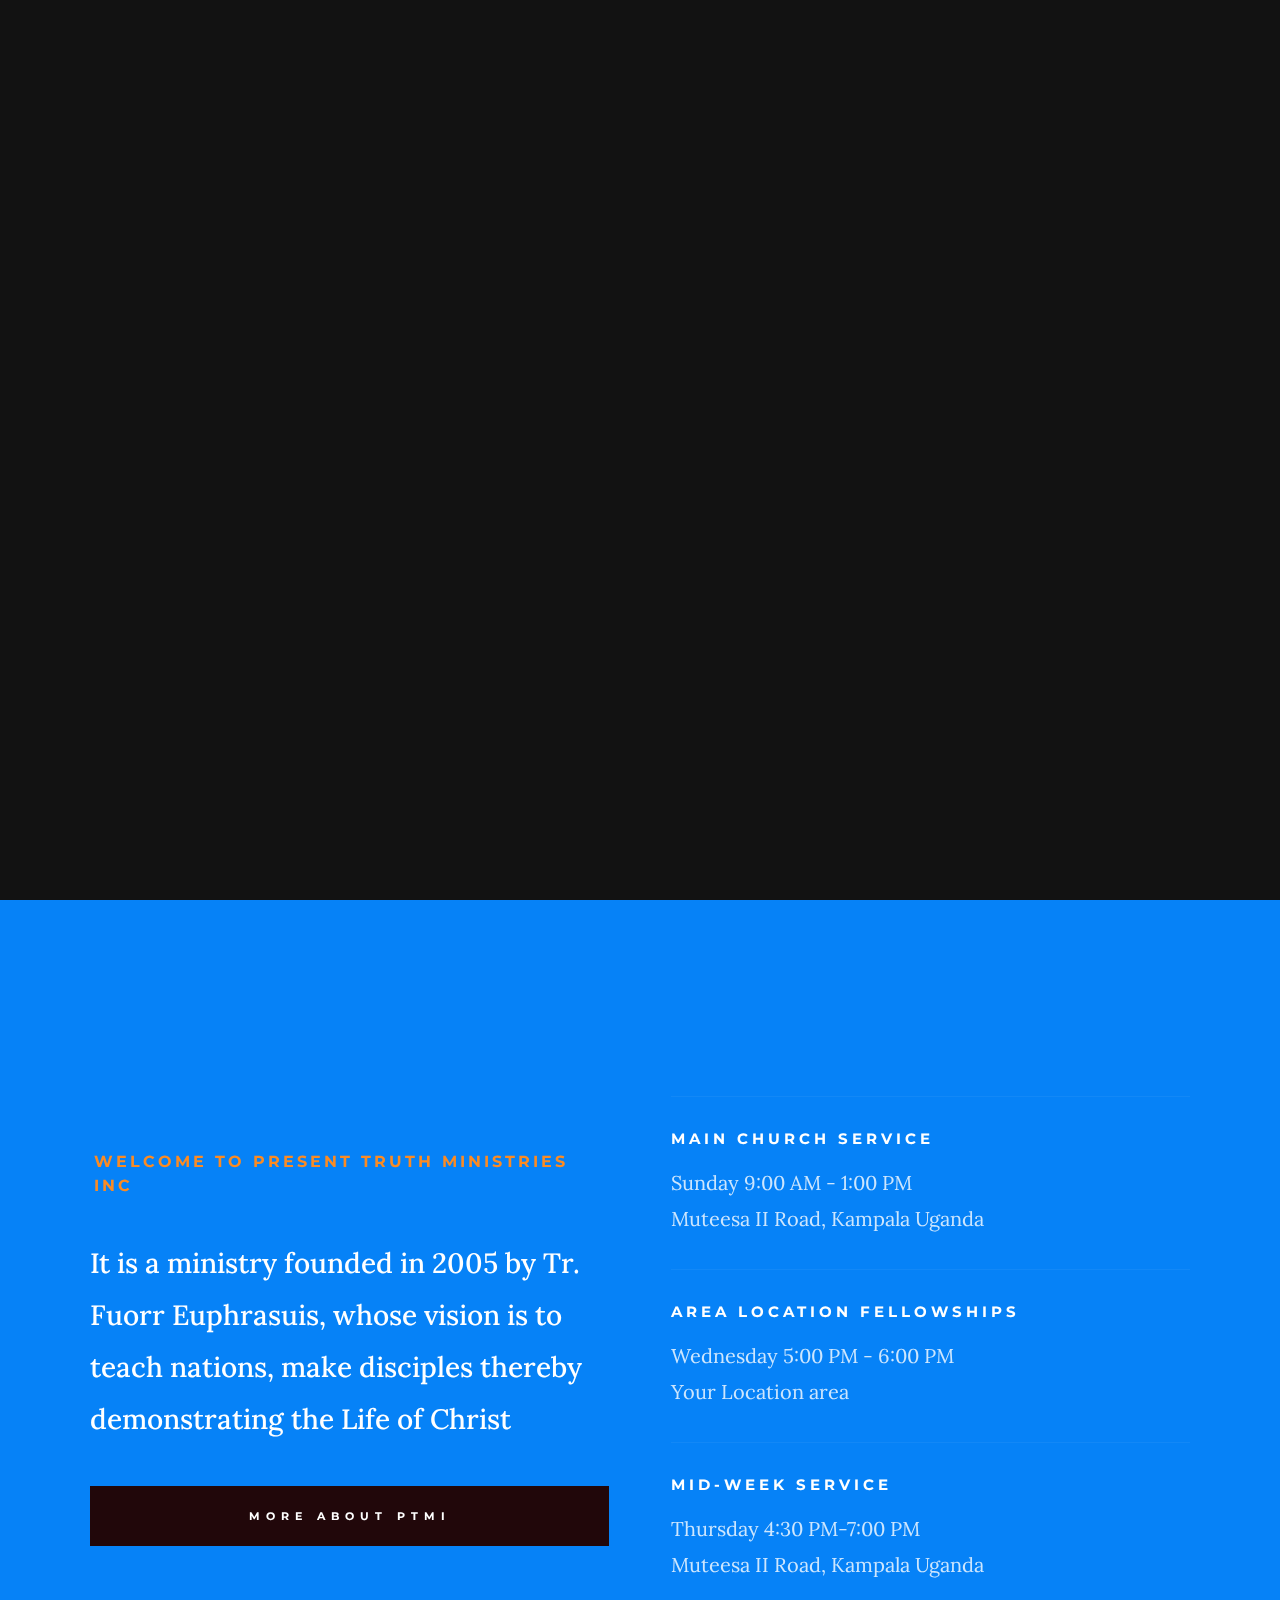
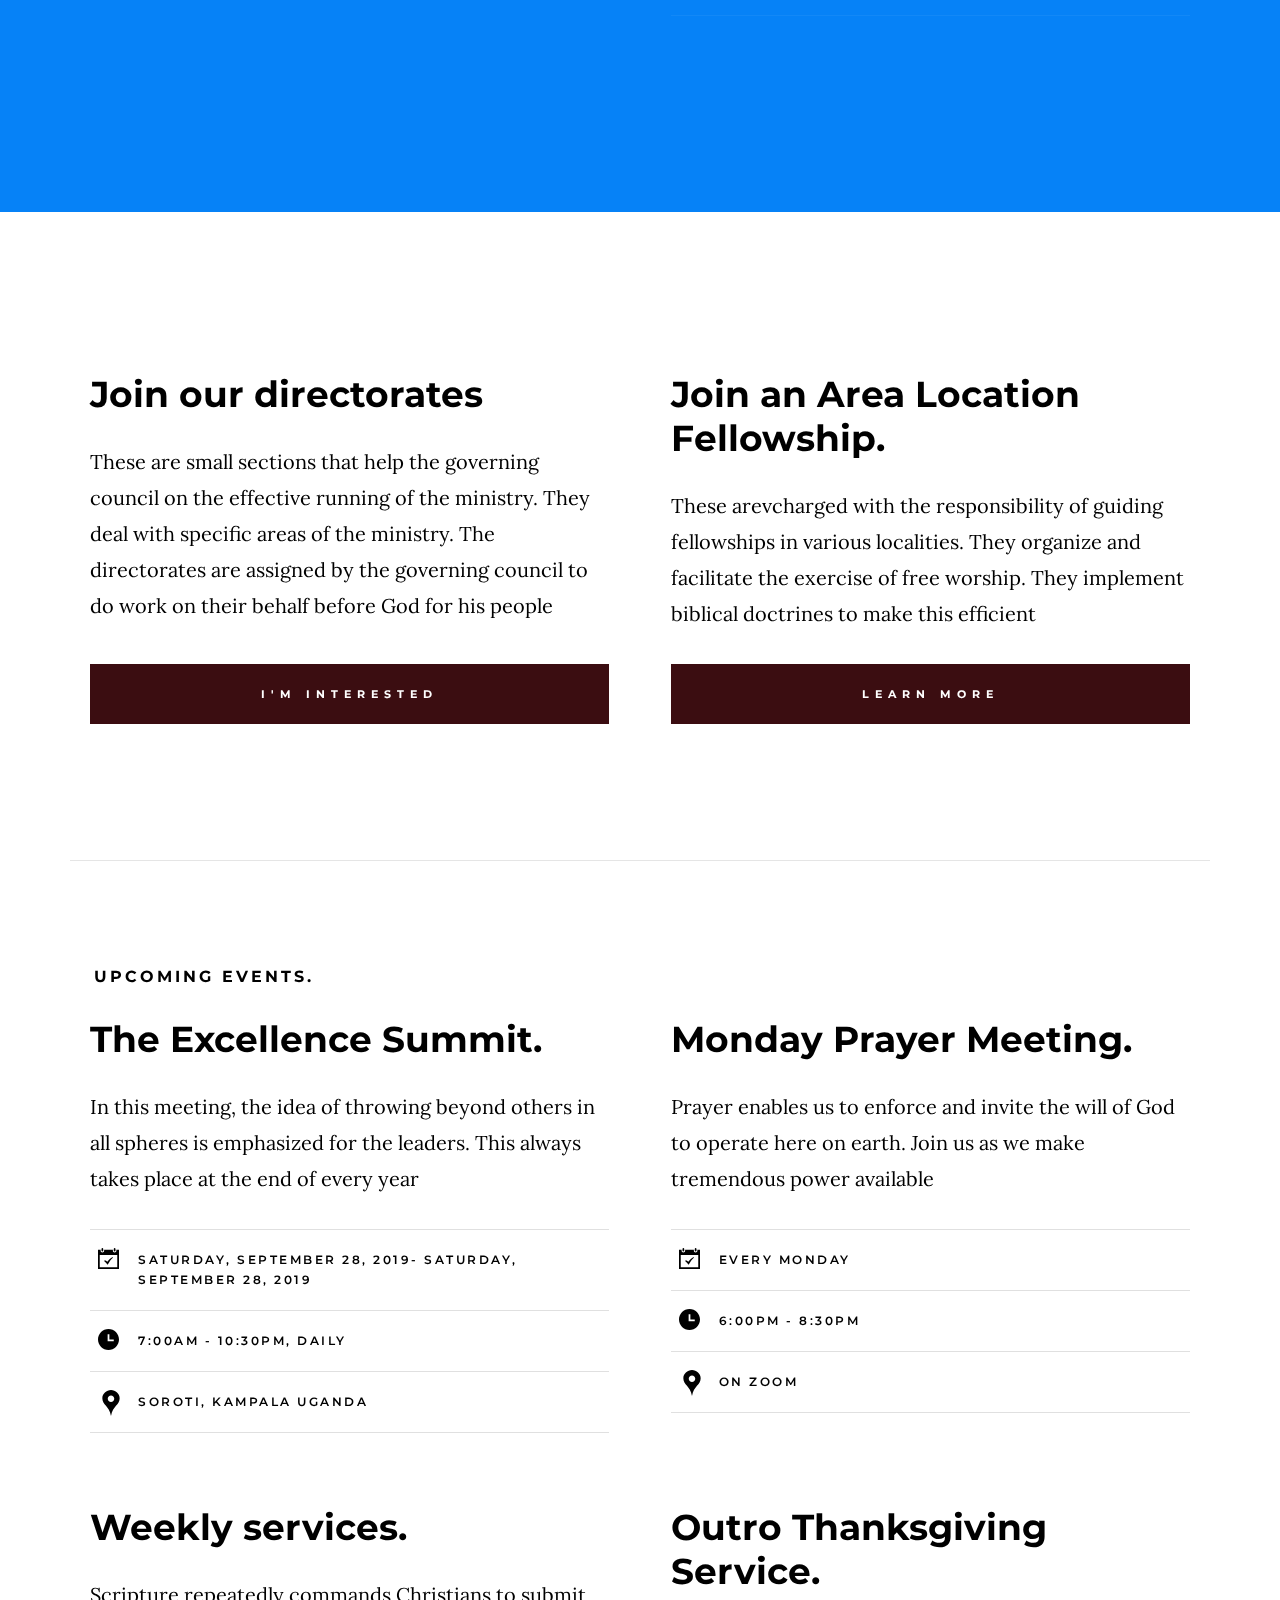
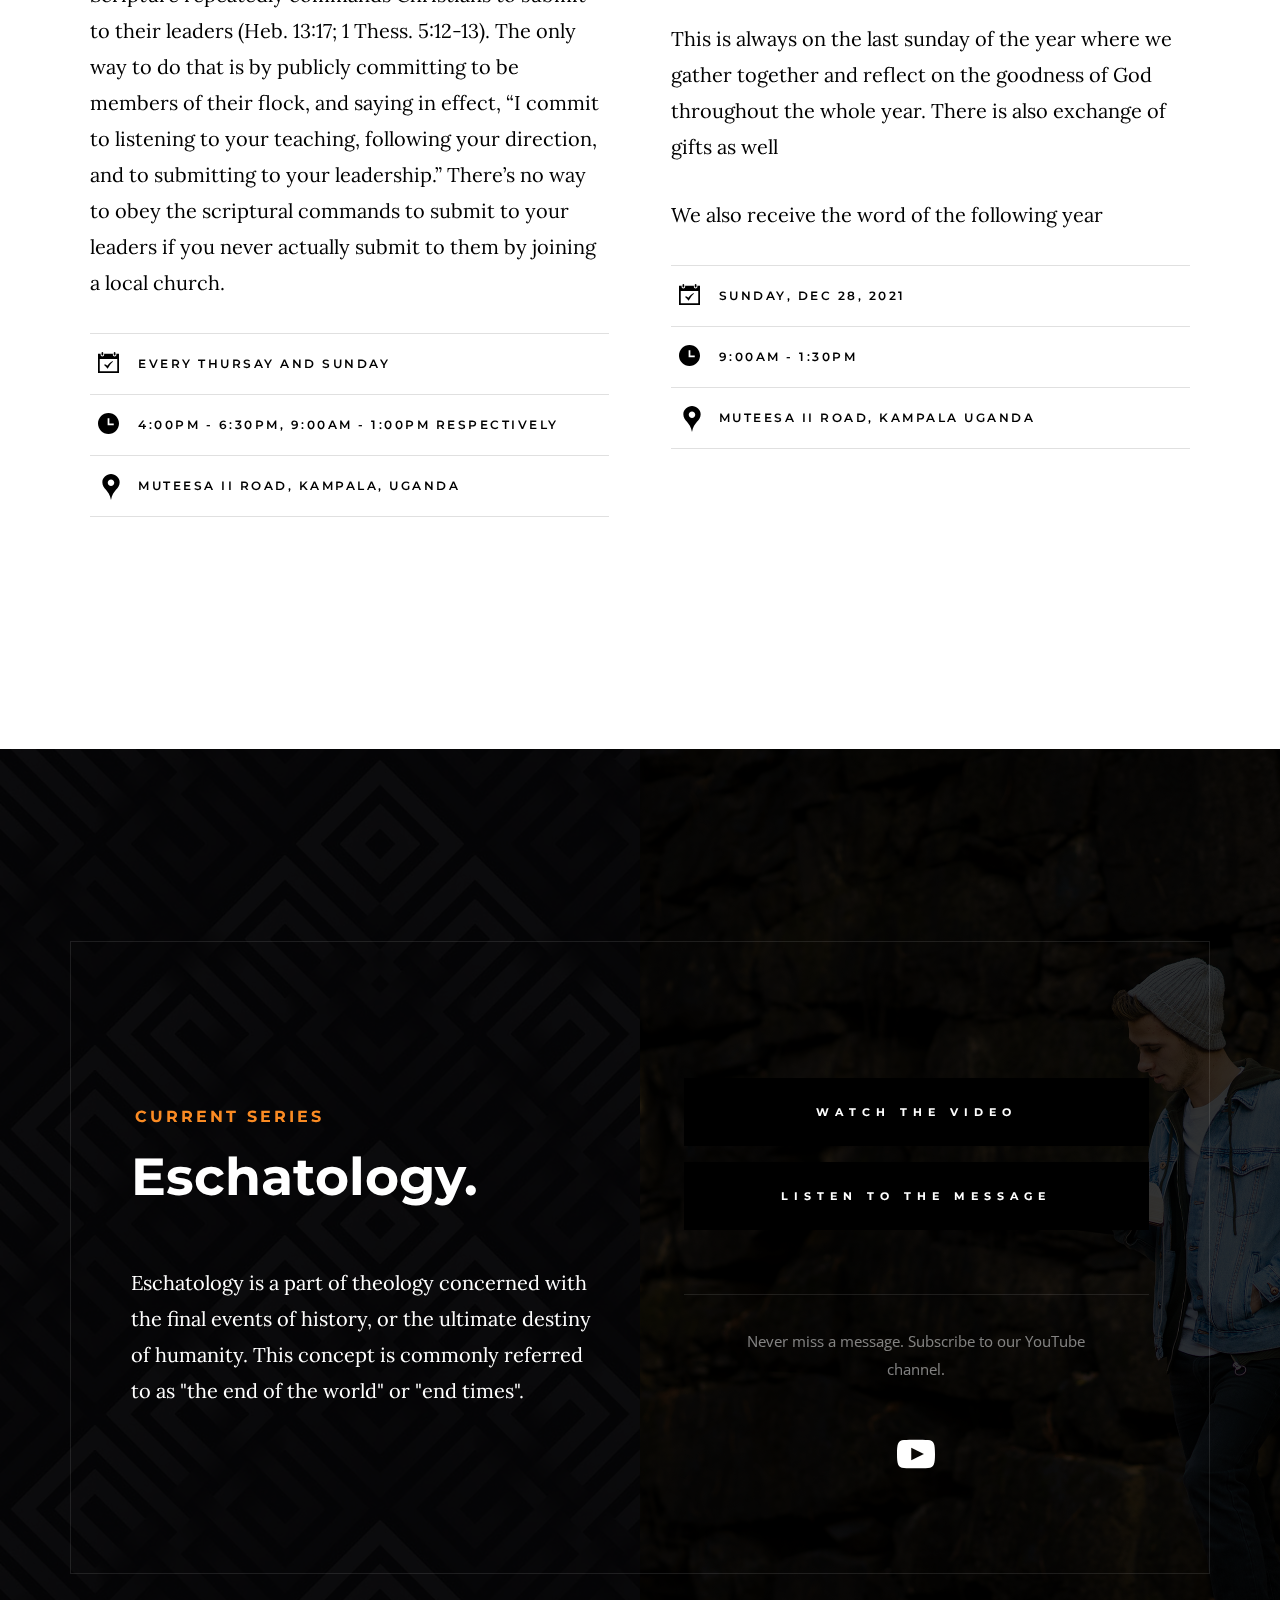
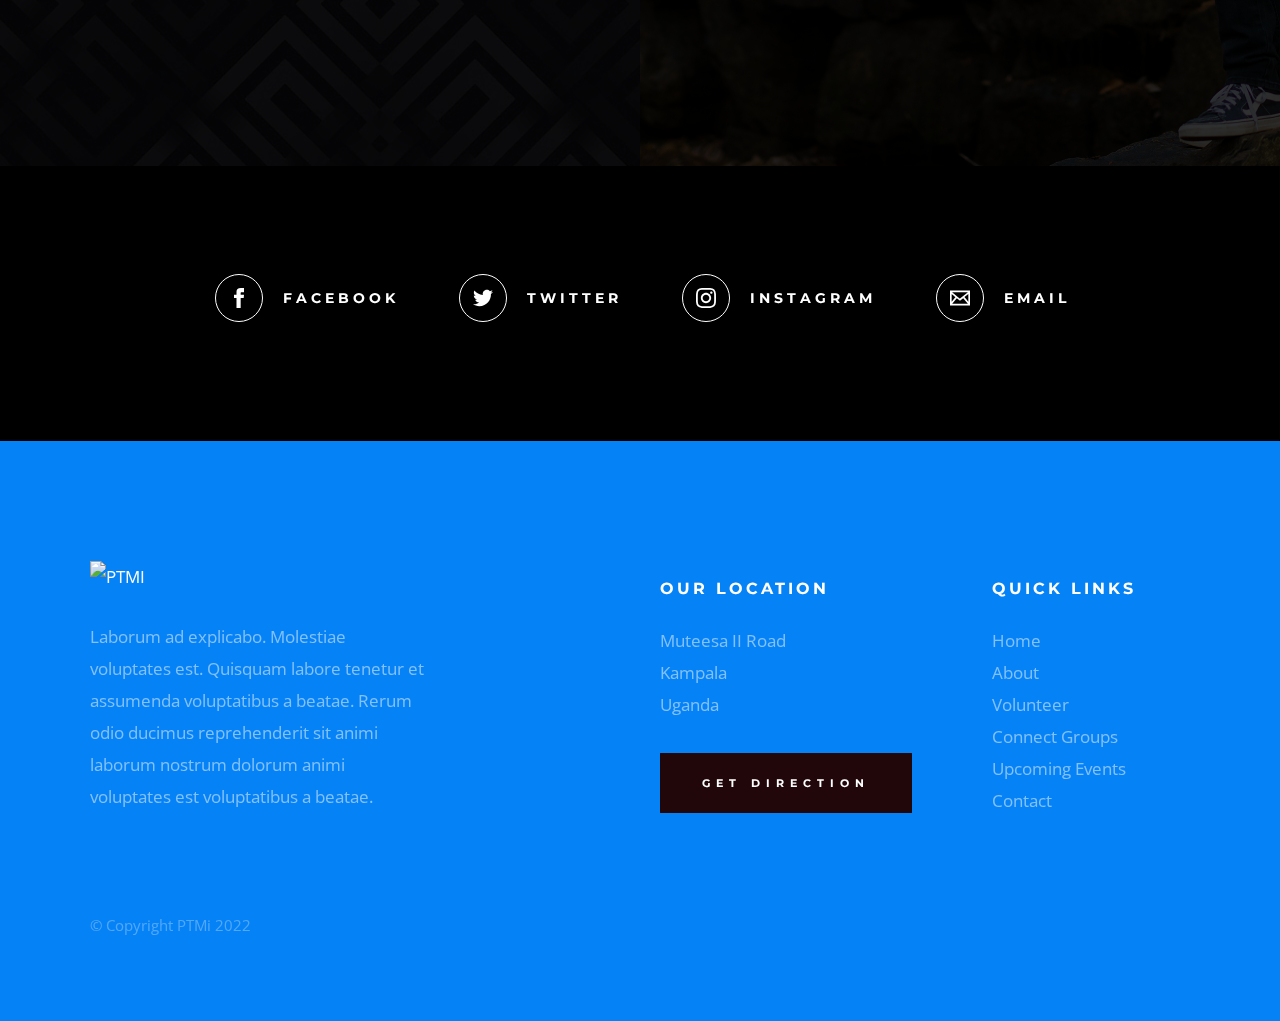
==== index.html @ 0f128ff7 "first commit" ====
<!DOCTYPE html>
<html class="no-js" lang="en">
<head>

    <!--- basic page needs
    ================================================== -->
    <meta charset="utf-8">
    <title>PTMI</title>
    <meta name="description" content="">
    <meta name="author" content="">

    <!-- mobile specific metas
    ================================================== -->
    <meta name="viewport" content="width=device-width, initial-scale=1">

    <!-- CSS
    ================================================== -->
    <link rel="stylesheet" href="css/base.css">
    <link rel="stylesheet" href="css/main.css">

    <!-- script
    ================================================== -->
    <script src="js/modernizr.js"></script>

    <!-- favicons
    ================================================== -->
    <link rel="apple-touch-icon" sizes="180x180" href="apple-touch-icon.png">
    <link rel="icon" type="image/png" sizes="32x32" href="favicon-32x32.png">
    <link rel="icon" type="image/png" sizes="16x16" href="favicon-16x16.png">
    <link rel="manifest" href="site.webmanifest">

</head>

<body id="top">

    <!-- preloader
    ================================================== -->
    <div id="preloader">
        <div id="loader" class="dots-jump">
            <div></div>
            <div></div>
            <div></div>
        </div>
    </div>


    <!-- header
    ================================================== -->
    <header class="s-header">

        <div class="header-logo">
            <a href="index.html"><img src="images/logo.jpg" alt="logo"></a>
        </div>

        <nav class="header-nav-wrap">
            <ul class="header-nav">
                <li class="current"><a href="index.html" title="Home">Home</a></li>
                <li><a href="about.html" title="About">About</a></li>
                <li><a href="events.html" title="Services">Events</a></li>
                <li><a href="contact.html" title="Contact us">Contact</a></li>	
            </ul>
        </nav>

        <a class="header-menu-toggle" href="#0"><span>Menu</span></a>

    </header> <!-- end s-header -->


    <!-- hero
    ================================================== -->
    <section class="s-hero" data-parallax="scroll" data-image-src="images/hero-bg-3000.jpg" data-natural-width=3000 data-natural-height=2000 data-position-y=center>

        <div class="hero-left-bar"></div>

        <div class="row hero-content">

            <div class="column large-full hero-content__text">
                <h1>
                    Demostrating the Life Of Christ <br>
                    Teaching Nations And <br>
                    Make Disciples
                </h1>

                <div class="hero-content__buttons">
                    <a href="events.html" class="btn btn--stroke">Upcoming Events</a>
                    <a href="about.html" class="btn btn--stroke">About Us</a>
                </div>
            </div> <!-- end hero-content__text -->

        </div> <!-- end hero-content -->

        <ul class="hero-social">
            <li class="hero-social__title">Follow Us</li>
            <li>
                <a href="#0" title="">Facebook</a>
            </li>
            <li>
                <a href="#0" title="">YouTube</a>
            </li>
            <li>
                <a href="#0" title="">Instagram</a>
            </li>
        </ul> <!-- end hero-social -->

        <div class="hero-scroll">
            <a href="#about" class="scroll-link smoothscroll">
                Scroll For More
            </a>
        </div> <!-- end hero-scroll -->

    </section> <!-- end s-hero -->


    <!-- about
    ================================================== -->
    <section id="about" class="s-about">

        <div class="row row-y-center about-content">

            <div class="column large-half medium-full">
                <h3 class="subhead">Welcome to Present Truth Ministries Inc</h3>
                <p class="lead">
                    It is a ministry founded in 2005 by Tr. Fuorr Euphrasuis, 
                    whose vision is to teach nations, 
                    make disciples thereby demonstrating the Life of Christ
                </p>
                <a href="about.html" class="btn btn--primary btn--about">More About PTMI</a>
            </div>

            <div class="column large-half medium-full">
                <ul class="about-sched">
                    <li>
                        <h4>Main Church Service</h4>
                        <p>
                        Sunday  9:00 AM - 1:00 PM  <br>
                        Muteesa II Road, Kampala Uganda
                        </p>
                    </li>
                    <li>
                        <h4>Area Location Fellowships</h4>
                        <p>
                        Wednesday  5:00 PM - 6:00 PM  <br>
                        Your Location area
                        </p>
                    </li>
                    <li>
                        <h4>Mid-week Service</h4>
                        <p>
                        Thursday  4:30 PM-7:00 PM <br>
                        Muteesa II Road, Kampala Uganda
                        </p>
                    </li>
                </ul> <!-- end about-sched-->
            </div>

        </div> <!-- end about-content -->

    </section> <!-- end s-about -->


    <!-- connect
    ================================================== -->
    <section class="s-connect">

        <div class="row connect-content">
            <div class="column large-half tab-full">
                <h3 class="display-1">Join our directorates</h3>
                <p>
                    These are small sections that help the governing council on the effective running of the ministry.
                    They deal with specific areas of the ministry. The directorates are assigned by the governing
                    council to do work on their behalf before God for his people
                </p>

                <a href="volunteer.html" class="btn btn--primary h-full-width">I'm Interested</a>
            </div>
            <div class="column large-half tab-full">
                <h3 class="display-1">Join an Area Location Fellowship.</h3>
                <p>
                    These arevcharged with the responsibility of guiding fellowships in various localities. 
                     They organize and facilitate the exercise of free worship. 
                     They implement biblical doctrines to make this efficient 
                </p>

                <a href="connect-group.html" class="btn btn--primary h-full-width">Learn More</a>
            </div>
        </div> <!-- end connect-content  -->

    </section> <!-- end s-connect -->


    <!-- events
    ================================================== -->
    <section class="s-events">

        <div class="row events-header">
            <div class="column">
                <h2 class="subhead">Upcoming Events.</h2>
            </div>
        </div> <!-- end event-header -->

        <div class="row block-large-1-2 block-900-full events-list">

            <div class="column events-list__item">
                <h3 class="display-1 events-list__item-title">
                    <a href="#0" title="">The Excellence Summit.</a>
                </h3>
                <p>
                In this meeting, the idea of throwing beyond others in all spheres is emphasized
                for the leaders. This always takes place at the end of every year
                </p>
                <ul class="events-list__meta">
                    <li class="events-list__meta-date">Saturday, September 28, 2019- Saturday, September 28, 2019</li>
                    <li class="events-list__meta-time">7:00AM - 10:30PM, Daily</li>
                    <li class="events-list__meta-location">Soroti, Kampala Uganda</li>
                </ul>
            </div> <!-- end events-list__item -->
            <div class="column events-list__item">
                <h3 class="display-1 events-list__item-title">
                    <a href="#0" title="">Monday Prayer Meeting.</a>
                </h3>
                <p>
                 Prayer enables us to enforce and invite the will of God to operate here on earth. 
                 Join us as we make tremendous power available
                </p>
                <ul class="events-list__meta">
                    <li class="events-list__meta-date">Every Monday</li>
                    <li class="events-list__meta-time">6:00PM - 8:30PM</li>
                    <li class="events-list__meta-location">On zoom</li>
                </ul>
            </div> <!-- end events-list__item -->
            <div class="column events-list__item">
                <h3 class="display-1 events-list__item-title">
                    <a href="#0" title="">Weekly services.</a>
                </h3>
                <p>
                    Scripture repeatedly commands Christians to submit to their leaders (Heb. 13:17; 1 Thess. 5:12-13). 
                    The only way to do that is by publicly committing to be members of their flock, and saying in effect,
                     “I commit to listening to your teaching, following your direction, and to submitting to your leadership.” 
                    There’s no way to obey the scriptural commands to submit to your leaders if you never actually submit to them by joining a local church.
                </p>
                <ul class="events-list__meta">
                    <li class="events-list__meta-date">Every Thursay and Sunday</li>
                    <li class="events-list__meta-time">4:00PM - 6:30PM, 9:00AM - 1:00PM Respectively</li>
                    <li class="events-list__meta-location">Muteesa II Road, Kampala, Uganda</li>
                </ul>
            </div> <!-- end events-list__item -->
            <div class="column events-list__item">
                <h3 class="display-1 events-list__item-title">
                    <a href="#0" title="">Outro Thanksgiving Service.</a>
                </h3>
                <p>
                This is always on the last sunday of the year where we gather together and reflect on the goodness of God throughout the whole year. 
                There is also exchange of gifts as well
                <p><span>We also receive the word of the following year</span></p>
                </p>
                <ul class="events-list__meta">
                    <li class="events-list__meta-date">Sunday, Dec 28, 2021</li>
                    <li class="events-list__meta-time">9:00AM - 1:30PM</li>
                    <li class="events-list__meta-location">Muteesa II Road, Kampala Uganda</li>
                </ul>
            </div> <!-- end events-list__item -->

        </div> <!-- end events-list -->

    </section> <!-- end s-events -->


    <!-- series
    ================================================== -->
    <section class="s-series">

        <div class="series-img" style="background-image: url('images/series-2000.jpg');"></div>

        <div class="row row-y-center series-content">

            <div class="column large-half medium-full">
                <h3 class="subhead">Current Series</h3>
                <h2>Eschatology.</h2>
                <p>
                    Eschatology is a part of theology concerned with the final events of history, or the ultimate destiny of humanity. 
                    This concept is commonly referred to as "the end of the world" or "end times".
                </p>
            </div> <!-- end column -->

            <div class="column large-half medium-full">
                <div class="series-content__buttons">
                    <a href="https://www.youtube.com/watch?v=MBoqJDuk9wg" target="_blank" class="btn btn--large h-full-width">Watch the Video</a>
                    <a href="" class="btn btn--large h-full-width">Listen To the Message</a>
                </div>

                <div class="series-content__subscribe">
                    <p>
                    Never miss a message. Subscribe to our YouTube channel.
                    </p>
                    
                    <ul class="series-content__subscribe-links">
                        <li class="ss-youtube"><a href="https://www.youtube.com/channel/UC5zkCfE63EHQJ0tT5eHw7ew"  target="_blank"">Youtube</a></li>
                    </ul>
                </div>
            </div> <!-- end column -->
            
        </div> <!-- series-content -->

    </section> <!-- end s-series -->


    <!-- Social
    ================================================== -->
    <section class="s-social">
            
        <div class="row social-content">
            <div class="column">
                <ul class="social-list">
                    <li class="social-list__item">
                        <a href="#0" title="">
                            <span class="social-list__icon social-list__icon--facebook"></span>
                            <span class="social-list__text">Facebook</span>
                        </a>
                    </li>
                    <li class="social-list__item">
                        <a href="#0" title="">
                            <span class="social-list__icon social-list__icon--twitter"></span>
                            <span class="social-list__text">Twitter</span>
                        </a>
                    </li>
                    <li class="social-list__item">
                        <a href="#0" title="">
                            <span class="social-list__icon social-list__icon--instagram"></span>
                            <span class="social-list__text">Instagram</span>
                        </a>
                    </li>
                    <li class="social-list__item">
                        <a href="#0" title="">
                            <span class="social-list__icon social-list__icon--email"></span>
                            <span class="social-list__text">Email</span>
                        </a>
                    </li>
                </ul>
            </div>
        </div> <!-- end social-content -->

    </section> <!-- end s-social -->


    <!-- footer
    ================================================== -->
    <footer class="s-footer">

        <div class="row footer-top">
            <div class="column large-4 medium-5 tab-full">
                <div class="footer-logo">
                    <a class="site-footer-logo" href="index.html">
                        <img src="" alt="PTMI">
                    </a>
                </div>  <!-- footer-logo -->
                <p>
                Laborum ad explicabo. Molestiae voluptates est. Quisquam labore tenetur 
                et assumenda voluptatibus a beatae. Rerum odio ducimus reprehenderit 
                sit animi laborum nostrum dolorum animi voluptates est voluptatibus a beatae. 
                </p>
            </div>
            <div class="column large-half tab-full">
                <div class="row">
                    <div class="column large-7 medium-full">
                        <h4 class="h6">Our Location</h4>
                        <p>
                        Muteesa II Road <br>
                        Kampala<br>
                        Uganda
                        </p>
        
                        <p>
                        <a href="https://www.google.com/maps/place/Hotel+Top+Five/@0.348129,32.6135443,17z/data=!3m1!4b1!4m8!3m7!1s0x177dba32a235bddb:0x5af6ba3ae3847737!5m2!4m1!1i2!8m2!3d0.348129!4d32.615733" target="_blank" class="btn btn--footer">Get Direction</a>
                        </p>
                    </div>
                    <div class="column large-5 medium-full">
                        <h4 class="h6">Quick Links</h4>
                        <ul class="footer-list">
                            <li><a href="index.html">Home</a></li>
                            <li><a href="about.html">About</a></li>
                            <li><a href="volunteer.html">Volunteer</a></li>
                            <li><a href="connect-group.html">Connect Groups</a></li>
                            <li><a href="events.html">Upcoming Events</a></li>
                            <li><a href="contact.html">Contact</a></li>
                        </ul>
                    </div>
                </div>
            </div>
        </div> <!-- end footer-top -->

        <div class="row footer-bottom">
            <div class="column ss-copyright">
                <span>© Copyright PTMi 2022</span> 
                
            </div>
        </div> <!-- footer-bottom -->

        <div class="ss-go-top">
            <a class="smoothscroll" title="Back to Top" href="#top">
                <svg xmlns="http://www.w3.org/2000/svg" width="24" height="24" viewBox="0 0 24 24"><path d="M12 0l8 9h-6v15h-4v-15h-6z"/></svg>
            </a>
        </div> <!-- ss-go-top -->

    </footer> <!-- end s-footer -->


    <!-- Java Script
    ================================================== -->
    <script src="js/jquery-3.2.1.min.js"></script>
    <script src="js/plugins.js"></script>
    <script src="js/main.js"></script>

</body>
---- css/base.css ----
/* =================================================================== 
 *  Hesed Base Stylesheet
 *  Ver. 1.0.0
 *  07-25-2019
 *  ------------------------------------------------------------------
 *
 *  TOC:
 *	# imports 
 *	# normalize
 *	# grid v2.1.0
 *	# block grids
 *	# MISC
 *
 * =================================================================== */

/* ===================================================================
 * # imports 
 *
 * ------------------------------------------------------------------- */
@import url("https://fonts.googleapis.com/css?family=Montserrat:400,500,600,700|Open+Sans:300,400,500,600,700|Lora:400,400i,700,700i&display=swap");


/* ==========================================================================
 * # normalize
 * normalize.css v8.0.1 | MIT License |
 * github.com/necolas/normalize.css
 *
 * -------------------------------------------------------------------------- */

/* ------------------------------------------------------------------- 
 * ## document
 * ------------------------------------------------------------------- */

/* 1. Correct the line height in all browsers.
 * 2. Prevent adjustments of font size after orientation changes in iOS.*/
html {
	line-height: 1.15;  /* 1 */
	-webkit-text-size-adjust: 100%;  /* 2 */
}

/* ------------------------------------------------------------------- 
 * ## sections
 * ------------------------------------------------------------------- */

/* Remove the margin in all browsers. */
body {
	margin: 0;
}

/* Render the `main` element consistently in IE. */
main {
	display: block;
}

/* Correct the font size and margin on `h1` elements within `section` and
 * `article` contexts in Chrome, Firefox, and Safari. */
h1 {
	font-size: 2em;
	margin: 0.67em 0;
}

/* ------------------------------------------------------------------- 
 * ## grouping
 * ------------------------------------------------------------------- */

/* 1. Add the correct box sizing in Firefox.
 * 2. Show the overflow in Edge and IE. */
hr {
	box-sizing: content-box;  /* 1 */
	height: 0;  /* 1 */
	overflow: visible;  /* 2 */
}

/* 1. Correct the inheritance and scaling of font size in all browsers.
 * 2. Correct the odd `em` font sizing in all browsers. */
pre {
	font-family: monospace, monospace;  /* 1 */
	font-size: 1em;  /* 2 */
}

/* ------------------------------------------------------------------- 
 * ## text-level semantics
 * ------------------------------------------------------------------- */

/* Remove the gray background on active links in IE 10. */
a {
	background-color: transparent;
}

/* 1. Remove the bottom border in Chrome 57-
 * 2. Add the correct text decoration in Chrome, Edge, IE, Opera, and Safari. */
abbr[title] {
	border-bottom: none;  /* 1 */
	text-decoration: underline;  /* 2 */
	text-decoration: underline dotted;  /* 2 */
}

/* Add the correct font weight in Chrome, Edge, and Safari. */
b,
strong {
	font-weight: bolder;
}

/* 1. Correct the inheritance and scaling of font size in all browsers.
 * 2. Correct the odd `em` font sizing in all browsers. */
code,
kbd,
samp {
	font-family: monospace, monospace;  /* 1 */
	font-size: 1em;  /* 2 */
}

/* Add the correct font size in all browsers. */
small {
	font-size: 80%;
}

/* Prevent `sub` and `sup` elements from affecting the line height in
 * all browsers. */
sub,
sup {
	font-size: 75%;
	line-height: 0;
	position: relative;
	vertical-align: baseline;
}

sub {
	bottom: -0.25em;
}

sup {
	top: -0.5em;
}

/* ------------------------------------------------------------------- 
 * ## embedded content
 * ------------------------------------------------------------------- */

/* Remove the border on images inside links in IE 10. */
img {
	border-style: none;
}

/* ------------------------------------------------------------------- 
 * ## forms
 * ------------------------------------------------------------------- */

/* 1. Change the font styles in all browsers.
 * 2. Remove the margin in Firefox and Safari. */
button,
input,
optgroup,
select,
textarea {
	font-family: inherit;  /* 1 */
	font-size: 100%;  /* 1 */
	line-height: 1.15;  /* 1 */
	margin: 0;  /* 2 */
}

/* Show the overflow in IE.
 * 1. Show the overflow in Edge. */
button,
input {

	/* 1 */
	overflow: visible;
}

/* Remove the inheritance of text transform in Edge, Firefox, and IE.
 * 1. Remove the inheritance of text transform in Firefox. */
button,
select {

	/* 1 */
	text-transform: none;
}

/* Correct the inability to style clickable types in iOS and Safari. */
button,
[type="button"],
[type="reset"],
[type="submit"] {
	-webkit-appearance: button;
}

/* Remove the inner border and padding in Firefox. */
button::-moz-focus-inner,
[type="button"]::-moz-focus-inner,
[type="reset"]::-moz-focus-inner,
[type="submit"]::-moz-focus-inner {
	border-style: none;
	padding: 0;
}

/* Restore the focus styles unset by the previous rule. */
button:-moz-focusring,
[type="button"]:-moz-focusring,
[type="reset"]:-moz-focusring,
[type="submit"]:-moz-focusring {
	outline: 1px dotted ButtonText;
}

/* Correct the padding in Firefox. */
fieldset {
	padding: 0.35em 0.75em 0.625em;
}

/* 1. Correct the text wrapping in Edge and IE.
 * 2. Correct the color inheritance from `fieldset` elements in IE.
 * 3. Remove the padding so developers are not caught out when they zero out
 *    `fieldset` elements in all browsers. */
legend {
	box-sizing: border-box;  /* 1 */
	color: inherit;  /* 2 */
	display: table;  /* 1 */
	max-width: 100%;  /* 1 */
	padding: 0;  /* 3 */
	white-space: normal;  /* 1 */
}

/* Add the correct vertical alignment in Chrome, Firefox, and Opera. */
progress {
	vertical-align: baseline;
}

/* Remove the default vertical scrollbar in IE 10+. */
textarea {
	overflow: auto;
}

/* 1. Add the correct box sizing in IE 10.
 * 2. Remove the padding in IE 10. */
[type="checkbox"],
[type="radio"] {
	box-sizing: border-box;  /* 1 */
	padding: 0;  /* 2 */
}

/* Correct the cursor style of increment and decrement buttons in Chrome. */
[type="number"]::-webkit-inner-spin-button,
[type="number"]::-webkit-outer-spin-button {
	height: auto;
}

/* 1. Correct the odd appearance in Chrome and Safari.
 * 2. Correct the outline style in Safari. */
[type="search"] {
	-webkit-appearance: textfield;  /* 1 */
	outline-offset: -2px;  /* 2 */
}

/* Remove the inner padding in Chrome and Safari on macOS. */
[type="search"]::-webkit-search-decoration {
	-webkit-appearance: none;
}

/* 1. Correct the inability to style clickable types in iOS and Safari.
 * 2. Change font properties to `inherit` in Safari. */
::-webkit-file-upload-button {
	-webkit-appearance: button;  /* 1 */
	font: inherit;  /* 2 */
}

/* ------------------------------------------------------------------- 
 * ## interactive
 * ------------------------------------------------------------------- */

/* Add the correct display in Edge, IE 10+, and Firefox. */
details {
	display: block;
}

/* Add the correct display in all browsers. */
summary {
	display: list-item;
}

/* ------------------------------------------------------------------- 
 * ## misc
 * ------------------------------------------------------------------- */

/* Add the correct display in IE 10+. */
template {
	display: none;
}

/* Add the correct display in IE 10. */
[hidden] {
	display: none;
}


/* ===================================================================
 * # basic/base setup styles
 *
 * ------------------------------------------------------------------- */
html {
	font-size: 62.5%;
	box-sizing: border-box;
}

*,
*::before,
*::after {
	box-sizing: inherit;
}

body {
	font-weight: normal;
	line-height: 1;
	word-wrap: break-word;
	-moz-font-smoothing: grayscale;
	-moz-osx-font-smoothing: grayscale;
	-webkit-font-smoothing: antialiased;
	-webkit-overflow-scrolling: touch;
	-webkit-text-size-adjust: none;
}

/* ------------------------------------------------------------------- 
 * ## Media
 * ------------------------------------------------------------------- */
svg,
img,
video
embed,
iframe,
object {
	max-width: 100%;
	height: auto;
}

/* ------------------------------------------------------------------- 
 * ## Typography resets 
 * ------------------------------------------------------------------- */
div,
dl,
dt,
dd,
ul,
ol,
li,
h1,
h2,
h3,
h4,
h5,
h6,
pre,
form,
p,
blockquote,
th,
td {
	margin: 0;
	padding: 0;
}

p {
	font-size: inherit;
	text-rendering: optimizeLegibility;
}

em,
i {
	font-style: italic;
	line-height: inherit;
}

strong,
b {
	font-weight: bold;
	line-height: inherit;
}

small {
	font-size: 60%;
	line-height: inherit;
}

ol,
ul {
	list-style: none;
}

li {
	display: block;
}

/* ------------------------------------------------------------------- 
 * ## links
 * ------------------------------------------------------------------- */
a {
	text-decoration: none;
	line-height: inherit;
}

a img {
	border: none;
}

/* ------------------------------------------------------------------- 
 * ## inputs
 * ------------------------------------------------------------------- */
fieldset {
	margin: 0;
	padding: 0;
}

input[type="email"],
input[type="number"],
input[type="search"],
input[type="text"],
input[type="tel"],
input[type="url"],
input[type="password"],
textarea {
	-webkit-appearance: none;
	-moz-appearance: none;
	appearance: none;
}


/* ===================================================================
 * # grid v2.1.0
 *
 *   -----------------------------------------------------------------
 * - Grid breakpoints are based on MAXIMUM WIDTH media queries, 
 *   meaning they apply to that one breakpoint and ALL THOSE BELOW IT.
 * - Grid columns without a specified width will automatically layout 
 *   as equal width columns.
 * ------------------------------------------------------------------- */

/* rows
 * ------------------------------------- */
.row {
	width: 89%;
	max-width: 1340px;
	margin: 0 auto;
	display: -ms-flexbox;
	display: -webkit-flex;
	display: flex;
	-webkit-flex-flow: row wrap;
	-ms-flex-flow: row wrap;
	flex-flow: row wrap;
}

.row .row {
	width: auto;
	max-width: none;
	margin-left: -20px;
	margin-right: -20px;
}

/* columns
 * -------------------------------------- */
.column {
	-webkit-flex: 1 1 0%;
	-ms-flex: 1 1 0%;
	flex: 1 1 0%;
	padding: 0 20px;
}

.collapse > .column,
.column.collapse {
	padding: 0;
}

/* flex row containers utility classes
 * ----------------------------------------- */
.row.row-wrap {
	-webkit-flex-wrap: wrap;
	-ms-flex-wrap: wrap;
	flex-wrap: wrap;
}

.row.row-nowrap {
	-webkit-flex-wrap: nowrap;
	-ms-flex-wrap: none;
	flex-wrap: nowrap;
}

.row.row-y-top {
	-webkit-align-items: flex-start;
	-ms-flex-align: start;
	align-items: flex-start;
}

.row.row-y-bottom {
	-webkit-align-items: flex-end;
	-ms-flex-align: end;
	align-items: flex-end;
}

.row.row-y-center {
	-webkit-align-items: center;
	-ms-flex-align: center;
	align-items: center;
}

.row.row-stretch {
	-webkit-align-items: stretch;
	-ms-flex-align: stretch;
	align-items: stretch;
}

.row.row-baseline {
	-webkit-align-items: baseline;
	-ms-flex-align: baseline;
	align-items: baseline;
}

.row.row-x-left {
	-ms-flex-pack: start;
	-webkit-justify-content: flex-start;
	justify-content: flex-start;
}

.row.row-x-right {
	-ms-flex-pack: end;
	-webkit-justify-content: flex-end;
	justify-content: flex-end;
}

.row.row-x-center {
	-ms-flex-pack: center;
	-webkit-justify-content: center;
	justify-content: center;
}

/* flex item utility alignment classes
 * ----------------------------------------- */
.align-center {
	margin: auto;
	-webkit-align-self: center;
	-ms-flex-item-align: center;
	align-self: center;
}

.align-left {
	margin-right: auto;
	-webkit-align-self: center;
	-ms-flex-item-align: center;
	align-self: center;
}

.align-right {
	margin-left: auto;
	-webkit-align-self: center;
	-ms-flex-item-align: center;
	align-self: center;
}

.align-x-center {
	margin-right: auto;
	margin-left: auto;
}

.align-x-left {
	margin-right: auto;
}

.align-x-right {
	margin-left: auto;
}

.align-y-center {
	-webkit-align-self: center;
	-ms-flex-item-align: center;
	align-self: center;
}

.align-y-top {
	-webkit-align-self: flex-start;
	-ms-flex-item-align: start;
	align-self: flex-start;
}

.align-y-bottom {
	-webkit-align-self: flex-end;
	-ms-flex-item-align: end;
	align-self: flex-end;
}

/* large screen column widths 
 * -------------------------------------- */
.large-1 {
	-webkit-flex: 0 0 8.33333%;
	-ms-flex: 0 0 8.33333%;
	flex: 0 0 8.33333%;
	max-width: 8.33333%;
}

.large-2 {
	-webkit-flex: 0 0 16.66667%;
	-ms-flex: 0 0 16.66667%;
	flex: 0 0 16.66667%;
	max-width: 16.66667%;
}

.large-3 {
	-webkit-flex: 0 0 25%;
	-ms-flex: 0 0 25%;
	flex: 0 0 25%;
	max-width: 25%;
}

.large-4 {
	-webkit-flex: 0 0 33.33333%;
	-ms-flex: 0 0 33.33333%;
	flex: 0 0 33.33333%;
	max-width: 33.33333%;
}

.large-5 {
	-webkit-flex: 0 0 41.66667%;
	-ms-flex: 0 0 41.66667%;
	flex: 0 0 41.66667%;
	max-width: 41.66667%;
}

.large-6,
.large-half {
	-webkit-flex: 0 0 50%;
	-ms-flex: 0 0 50%;
	flex: 0 0 50%;
	max-width: 50%;
}

.large-7 {
	-webkit-flex: 0 0 58.33333%;
	-ms-flex: 0 0 58.33333%;
	flex: 0 0 58.33333%;
	max-width: 58.33333%;
}

.large-8 {
	-webkit-flex: 0 0 66.66667%;
	-ms-flex: 0 0 66.66667%;
	flex: 0 0 66.66667%;
	max-width: 66.66667%;
}

.large-9 {
	-webkit-flex: 0 0 75%;
	-ms-flex: 0 0 75%;
	flex: 0 0 75%;
	max-width: 75%;
}

.large-10 {
	-webkit-flex: 0 0 83.33333%;
	-ms-flex: 0 0 83.33333%;
	flex: 0 0 83.33333%;
	max-width: 83.33333%;
}

.large-11 {
	-webkit-flex: 0 0 91.66667%;
	-ms-flex: 0 0 91.66667%;
	flex: 0 0 91.66667%;
	max-width: 91.66667%;
}

.large-12,
.large-full {
	-webkit-flex: 0 0 100%;
	-ms-flex: 0 0 100%;
	flex: 0 0 100%;
	max-width: 100%;
}

/* ------------------------------------------------------------------- 
 * ## medium screen devices
 * ------------------------------------------------------------------- */
@media screen and (max-width:1200px) {
	.row .row {
		margin-left: -16px;
		margin-right: -16px;
	}

	.column {
		padding: 0 16px;
	}

	.medium-1 {
		-webkit-flex: 0 0 8.33333%;
		-ms-flex: 0 0 8.33333%;
		flex: 0 0 8.33333%;
		max-width: 8.33333%;
	}

	.medium-2 {
		-webkit-flex: 0 0 16.66667%;
		-ms-flex: 0 0 16.66667%;
		flex: 0 0 16.66667%;
		max-width: 16.66667%;
	}

	.medium-3 {
		-webkit-flex: 0 0 25%;
		-ms-flex: 0 0 25%;
		flex: 0 0 25%;
		max-width: 25%;
	}

	.medium-4 {
		-webkit-flex: 0 0 33.33333%;
		-ms-flex: 0 0 33.33333%;
		flex: 0 0 33.33333%;
		max-width: 33.33333%;
	}

	.medium-5 {
		-webkit-flex: 0 0 41.66667%;
		-ms-flex: 0 0 41.66667%;
		flex: 0 0 41.66667%;
		max-width: 41.66667%;
	}

	.medium-6,
	.medium-half {
		-webkit-flex: 0 0 50%;
		-ms-flex: 0 0 50%;
		flex: 0 0 50%;
		max-width: 50%;
	}

	.medium-7 {
		-webkit-flex: 0 0 58.33333%;
		-ms-flex: 0 0 58.33333%;
		flex: 0 0 58.33333%;
		max-width: 58.33333%;
	}

	.medium-8 {
		-webkit-flex: 0 0 66.66667%;
		-ms-flex: 0 0 66.66667%;
		flex: 0 0 66.66667%;
		max-width: 66.66667%;
	}

	.medium-9 {
		-webkit-flex: 0 0 75%;
		-ms-flex: 0 0 75%;
		flex: 0 0 75%;
		max-width: 75%;
	}

	.medium-10 {
		-webkit-flex: 0 0 83.33333%;
		-ms-flex: 0 0 83.33333%;
		flex: 0 0 83.33333%;
		max-width: 83.33333%;
	}

	.medium-11 {
		-webkit-flex: 0 0 91.66667%;
		-ms-flex: 0 0 91.66667%;
		flex: 0 0 91.66667%;
		max-width: 91.66667%;
	}

	.medium-12,
	.medium-full {
		-webkit-flex: 0 0 100%;
		-ms-flex: 0 0 100%;
		flex: 0 0 100%;
		max-width: 100%;
	}

}

/* ------------------------------------------------------------------- 
 * ## tablets
 * ------------------------------------------------------------------- */
@media screen and (max-width:800px) {
	.tab-1 {
		-webkit-flex: 0 0 8.33333%;
		-ms-flex: 0 0 8.33333%;
		flex: 0 0 8.33333%;
		max-width: 8.33333%;
	}

	.tab-2 {
		-webkit-flex: 0 0 16.66667%;
		-ms-flex: 0 0 16.66667%;
		flex: 0 0 16.66667%;
		max-width: 16.66667%;
	}

	.tab-3 {
		-webkit-flex: 0 0 25%;
		-ms-flex: 0 0 25%;
		flex: 0 0 25%;
		max-width: 25%;
	}

	.tab-4 {
		-webkit-flex: 0 0 33.33333%;
		-ms-flex: 0 0 33.33333%;
		flex: 0 0 33.33333%;
		max-width: 33.33333%;
	}

	.tab-5 {
		-webkit-flex: 0 0 41.66667%;
		-ms-flex: 0 0 41.66667%;
		flex: 0 0 41.66667%;
		max-width: 41.66667%;
	}

	.tab-6,
	.tab-half {
		-webkit-flex: 0 0 50%;
		-ms-flex: 0 0 50%;
		flex: 0 0 50%;
		max-width: 50%;
	}

	.tab-7 {
		-webkit-flex: 0 0 58.33333%;
		-ms-flex: 0 0 58.33333%;
		flex: 0 0 58.33333%;
		max-width: 58.33333%;
	}

	.tab-8 {
		-webkit-flex: 0 0 66.66667%;
		-ms-flex: 0 0 66.66667%;
		flex: 0 0 66.66667%;
		max-width: 66.66667%;
	}

	.tab-9 {
		-webkit-flex: 0 0 75%;
		-ms-flex: 0 0 75%;
		flex: 0 0 75%;
		max-width: 75%;
	}

	.tab-10 {
		-webkit-flex: 0 0 83.33333%;
		-ms-flex: 0 0 83.33333%;
		flex: 0 0 83.33333%;
		max-width: 83.33333%;
	}

	.tab-11 {
		-webkit-flex: 0 0 91.66667%;
		-ms-flex: 0 0 91.66667%;
		flex: 0 0 91.66667%;
		max-width: 91.66667%;
	}

	.tab-12,
	.tab-full {
		-webkit-flex: 0 0 100%;
		-ms-flex: 0 0 100%;
		flex: 0 0 100%;
		max-width: 100%;
	}

	.hide-on-tablet {
		display: none;
	}

}

/* ------------------------------------------------------------------- 
 * ## mobile devices 
 * ------------------------------------------------------------------- */
@media screen and (max-width:600px) {
	.row {
		width: 100%;
		padding-left: 25px;
		padding-right: 25px;
	}

	.row .row {
		margin-left: -10px;
		margin-right: -10px;
		padding-left: 0;
		padding-right: 0;
	}

	.column {
		padding: 0 10px;
	}

	.mob-1 {
		-webkit-flex: 0 0 8.33333%;
		-ms-flex: 0 0 8.33333%;
		flex: 0 0 8.33333%;
		max-width: 8.33333%;
	}

	.mob-2 {
		-webkit-flex: 0 0 16.66667%;
		-ms-flex: 0 0 16.66667%;
		flex: 0 0 16.66667%;
		max-width: 16.66667%;
	}

	.mob-3 {
		-webkit-flex: 0 0 25%;
		-ms-flex: 0 0 25%;
		flex: 0 0 25%;
		max-width: 25%;
	}

	.mob-4 {
		-webkit-flex: 0 0 33.33333%;
		-ms-flex: 0 0 33.33333%;
		flex: 0 0 33.33333%;
		max-width: 33.33333%;
	}

	.mob-5 {
		-webkit-flex: 0 0 41.66667%;
		-ms-flex: 0 0 41.66667%;
		flex: 0 0 41.66667%;
		max-width: 41.66667%;
	}

	.mob-6,
	.mob-half {
		-webkit-flex: 0 0 50%;
		-ms-flex: 0 0 50%;
		flex: 0 0 50%;
		max-width: 50%;
	}

	.mob-7 {
		-webkit-flex: 0 0 58.33333%;
		-ms-flex: 0 0 58.33333%;
		flex: 0 0 58.33333%;
		max-width: 58.33333%;
	}

	.mob-8 {
		-webkit-flex: 0 0 66.66667%;
		-ms-flex: 0 0 66.66667%;
		flex: 0 0 66.66667%;
		max-width: 66.66667%;
	}

	.mob-9 {
		-webkit-flex: 0 0 75%;
		-ms-flex: 0 0 75%;
		flex: 0 0 75%;
		max-width: 75%;
	}

	.mob-10 {
		-webkit-flex: 0 0 83.33333%;
		-ms-flex: 0 0 83.33333%;
		flex: 0 0 83.33333%;
		max-width: 83.33333%;
	}

	.mob-11 {
		-webkit-flex: 0 0 91.66667%;
		-ms-flex: 0 0 91.66667%;
		flex: 0 0 91.66667%;
		max-width: 91.66667%;
	}

	.mob-12,
	.mob-full {
		-webkit-flex: 0 0 100%;
		-ms-flex: 0 0 100%;
		flex: 0 0 100%;
		max-width: 100%;
	}

	.hide-on-mobile {
		display: none;
	}

}

/* ------------------------------------------------------------------- 
 * ## small mobile devices <= 400px
 * ------------------------------------------------------------------- */
@media screen and (max-width:400px) {
	.row {
		padding-left: 22px;
		padding-right: 22px;
	}

	.row .row {
		margin-left: 0;
		margin-right: 0;
	}

	.column {
		-webkit-flex: 0 0 100%;
		-ms-flex: 0 0 100%;
		flex: 0 0 100%;
		max-width: 100%;
		width: 100%;
		margin-left: 0;
		margin-right: 0;
		padding: 0;
	}

}


/* ===================================================================
 * # block grids
 *
 * -------------------------------------------------------------------
 * Equally-sized columns define at parent/row level.
 * ------------------------------------------------------------------- */
.block-large-1-8 > .column {
	-webkit-flex: 0 0 12.5%;
	-ms-flex: 0 0 12.5%;
	flex: 0 0 12.5%;
	max-width: 12.5%;
}

.block-large-1-6 > .column {
	-webkit-flex: 0 0 16.66667%;
	-ms-flex: 0 0 16.66667%;
	flex: 0 0 16.66667%;
	max-width: 16.66667%;
}

.block-large-1-5 > .column {
	-webkit-flex: 0 0 20%;
	-ms-flex: 0 0 20%;
	flex: 0 0 20%;
	max-width: 20%;
}

.block-large-1-4 > .column {
	-webkit-flex: 0 0 25%;
	-ms-flex: 0 0 25%;
	flex: 0 0 25%;
	max-width: 25%;
}

.block-large-1-3 > .column {
	-webkit-flex: 0 0 33.33333%;
	-ms-flex: 0 0 33.33333%;
	flex: 0 0 33.33333%;
	max-width: 33.33333%;
}

.block-large-1-2 > .column {
	-webkit-flex: 0 0 50%;
	-ms-flex: 0 0 50%;
	flex: 0 0 50%;
	max-width: 50%;
}

.block-large-full > .column {
	-webkit-flex: 0 0 100%;
	-ms-flex: 0 0 100%;
	flex: 0 0 100%;
	max-width: 100%;
}

/* ------------------------------------------------------------------- 
 * ## block grids - medium screen devices
 * ------------------------------------------------------------------- */
@media screen and (max-width:1200px) {
	.block-medium-1-8 > .column {
		-webkit-flex: 0 0 12.5%;
		-ms-flex: 0 0 12.5%;
		flex: 0 0 12.5%;
		max-width: 12.5%;
	}

	.block-medium-1-6 > .column {
		-webkit-flex: 0 0 16.66667%;
		-ms-flex: 0 0 16.66667%;
		flex: 0 0 16.66667%;
		max-width: 16.66667%;
	}

	.block-medium-1-5 > .column {
		-webkit-flex: 0 0 20%;
		-ms-flex: 0 0 20%;
		flex: 0 0 20%;
		max-width: 20%;
	}

	.block-medium-1-4 > .column {
		-webkit-flex: 0 0 25%;
		-ms-flex: 0 0 25%;
		flex: 0 0 25%;
		max-width: 25%;
	}

	.block-medium-1-3 > .column {
		-webkit-flex: 0 0 33.33333%;
		-ms-flex: 0 0 33.33333%;
		flex: 0 0 33.33333%;
		max-width: 33.33333%;
	}

	.block-medium-1-2 > .column {
		-webkit-flex: 0 0 50%;
		-ms-flex: 0 0 50%;
		flex: 0 0 50%;
		max-width: 50%;
	}

	.block-medium-full > .column {
		-webkit-flex: 0 0 100%;
		-ms-flex: 0 0 100%;
		flex: 0 0 100%;
		max-width: 100%;
	}

}

/* ------------------------------------------------------------------- 
 * ## block grids - tablets
 * ------------------------------------------------------------------- */
@media screen and (max-width:800px) {
	.block-tab-1-8 > .column {
		-webkit-flex: 0 0 12.5%;
		-ms-flex: 0 0 12.5%;
		flex: 0 0 12.5%;
		max-width: 12.5%;
	}

	.block-tab-1-6 > .column {
		-webkit-flex: 0 0 16.66667%;
		-ms-flex: 0 0 16.66667%;
		flex: 0 0 16.66667%;
		max-width: 16.66667%;
	}

	.block-tab-1-5 > .column {
		-webkit-flex: 0 0 20%;
		-ms-flex: 0 0 20%;
		flex: 0 0 20%;
		max-width: 20%;
	}

	.block-tab-1-4 > .column {
		-webkit-flex: 0 0 25%;
		-ms-flex: 0 0 25%;
		flex: 0 0 25%;
		max-width: 25%;
	}

	.block-tab-1-3 > .column {
		-webkit-flex: 0 0 33.33333%;
		-ms-flex: 0 0 33.33333%;
		flex: 0 0 33.33333%;
		max-width: 33.33333%;
	}

	.block-tab-1-2 > .column {
		-webkit-flex: 0 0 50%;
		-ms-flex: 0 0 50%;
		flex: 0 0 50%;
		max-width: 50%;
	}

	.block-tab-full > .column {
		-webkit-flex: 0 0 100%;
		-ms-flex: 0 0 100%;
		flex: 0 0 100%;
		max-width: 100%;
	}

}

/* ------------------------------------------------------------------- 
 * ## block grids - mobile devices
 * ------------------------------------------------------------------- */
@media screen and (max-width:600px) {
	.block-mob-1-8 > .column {
		-webkit-flex: 0 0 12.5%;
		-ms-flex: 0 0 12.5%;
		flex: 0 0 12.5%;
		max-width: 12.5%;
	}

	.block-mob-1-6 > .column {
		-webkit-flex: 0 0 16.66667%;
		-ms-flex: 0 0 16.66667%;
		flex: 0 0 16.66667%;
		max-width: 16.66667%;
	}

	.block-mob-1-5 > .column {
		-webkit-flex: 0 0 20%;
		-ms-flex: 0 0 20%;
		flex: 0 0 20%;
		max-width: 20%;
	}

	.block-mob-1-4 > .column {
		-webkit-flex: 0 0 25%;
		-ms-flex: 0 0 25%;
		flex: 0 0 25%;
		max-width: 25%;
	}

	.block-mob-1-3 > .column {
		-webkit-flex: 0 0 33.33333%;
		-ms-flex: 0 0 33.33333%;
		flex: 0 0 33.33333%;
		max-width: 33.33333%;
	}

	.block-mob-1-2 > .column {
		-webkit-flex: 0 0 50%;
		-ms-flex: 0 0 50%;
		flex: 0 0 50%;
		max-width: 50%;
	}

	.block-mob-full > .column {
		-webkit-flex: 0 0 100%;
		-ms-flex: 0 0 100%;
		flex: 0 0 100%;
		max-width: 100%;
	}

}

/* ------------------------------------------------------------------- 
 * ## block grids - small mobile devices <= 400px
 * ------------------------------------------------------------------- */
@media screen and (max-width:400px) {
	.stack > .column {
		-webkit-flex: 0 0 100%;
		-ms-flex: 0 0 100%;
		flex: 0 0 100%;
		max-width: 100%;
		width: 100%;
		margin-left: 0;
		margin-right: 0;
		padding: 0;
	}

}


/* ===================================================================
 * # MISC
 *
 * ------------------------------------------------------------------- */
.h-group:after {
	content: "";
	display: table;
	clear: both;
}

/* misc helper classes
 * -------------------------------------- */
.is-hidden {
	display: none;
}

.is-invisible {
	visibility: hidden;
}

.h-antialiased {
	-webkit-font-smoothing: antialiased;
	-moz-osx-font-smoothing: grayscale;
}

.h-overflow-hidden {
	overflow: hidden;
}

.h-remove-bottom {
	margin-bottom: 0;
}

.h-add-half-bottom {
	margin-bottom: 1.6rem !important;
}

.h-add-bottom {
	margin-bottom: 3.2rem !important;
}

.h-no-border {
	border: none;
}

.h-full-width {
	width: 100%;
}

.h-text-center {
	text-align: center;
}

.h-text-left {
	text-align: left;
}

.h-text-right {
	text-align: right;
}

.h-pull-left {
	float: left;
}

.h-pull-right {
	float: right;
}

/*# sourceMappingURL=base.css.map */
---- css/main.css ----
/* =================================================================== 
 *  Hesed Main Stylesheet
 *  Template Ver. 1.0.0
 *  06-26-2019
 *  ------------------------------------------------------------------
 *
 *  TOC:
 *  # custom block grid STACK breakpoints
 *  # base style overrides
 *    ## links
 *  # typography & general theme styles
 *    ## lists
 *    ## responsive video container
 *    ## floated image
 *    ## tables
 *    ## spacing 
 *  # preloader
 *  # forms
 *    ## style placeholder text
 *    ## change autocomplete styles in Chrome
 *  # buttons
 *  # additional components
 *    ## additional typo styles
 *    ## skillbars
 *    ## alert box
 *    ## pagination
 *  # common and reusable styles
 *    ## events list
 *    ## block list
 *  # site header
 *    ## header logo
 *    ## main navigation
 *    ## mobile menu toggle
 *  # hero
 *    ## hero left bar
 *    ## hero content
 *    ## hero content buttons
 *    ## hero social
 *    ## hero scroll
 *    ## hero animations
 *  # about
 *    ## about content
 *    ## schedule of services
 *  # connect
 *  # events
 *  # current series
 *    ## series image
 *    ## series content
 *    ## series buttons
 *    ## series subscribe
 *  # social
 *  # footer
 *    ## footer logo
 *    ## footer list
 *    ## copyright
 *    ## go to top
 *  # page styles and page components
 *    ## page header
 *    ## page content
 *    ## about page
 *    ## event page
 *
 * =================================================================== */


/* ===================================================================
 * # custom block grid STACK breakpoints
 *
 * ------------------------------------------------------------------- */
@media screen and (max-width:1000px) {
  .block-1000-full > .column {
    -webkit-flex: 0 0 100%;
    -ms-flex: 0 0 100%;
    flex: 0 0 100%;
    max-width: 100%;
  }

}

@media screen and (max-width:900px) {
  .block-900-full > .column {
    -webkit-flex: 0 0 100%;
    -ms-flex: 0 0 100%;
    flex: 0 0 100%;
    max-width: 100%;
  }

}


/* ===================================================================
 * # base style overrides
 *
 * ------------------------------------------------------------------- */
html {
  font-size: 10px;
}

@media screen and (max-width:400px) {
  html {
    font-size: 9.5px;
  }

}

html,
body {
  height: 100%;
}

body {
  background: #121212;
  font-family: "Lora", serif;
  font-size: 2rem;
  font-style: normal;
  font-weight: normal;
  line-height: 1.8;
  color: #000000;
  margin: 0;
  padding: 0;
  position: relative;
}

/* ------------------------------------------------------------------- 
 * ## links
 * ------------------------------------------------------------------- */
a {
  color: #080cf0;
  transition: all 0.3s ease-in-out;
}

a:hover,
a:focus,
a:active {
  color: #037c82;
}

a:hover,
a:active {
  outline: 0;
}

/* ===================================================================
 * # typography & general theme styles
 * 
 * ------------------------------------------------------------------- */
h1, h2, h3, h4, h5, h6, .h1, .h2, .h3, .h4, .h5, .h6 {
  font-family: "Montserrat", sans-serif;
  font-weight: 700;
  font-style: normal;
  color: #000000;
  font-variant-ligatures: common-ligatures;
  text-rendering: optimizeLegibility;
}

h1, .h1, h2, .h2, h3, .h3, h4, .h4 {
  margin-top: 6rem;
  margin-bottom: 1.6rem;
}

@media screen and (max-width:600px) {
  h1, .h1, h2, .h2, h3, .h3, h4, .h4 {
    margin-top: 5.6rem;
  }

}

h5, .h5, h6, .h6 {
  margin-top: 4.8rem;
  margin-bottom: 1.2rem;
}

@media screen and (max-width:600px) {
  h5, .h5, h6, .h6 {
    margin-top: 4.4rem;
    margin-bottom: 0.8rem;
  }

}

h1, .h1 {
  font-size: 3.6rem;
  line-height: 1.222;
}

@media screen and (max-width:600px) {
  h1, .h1 {
    font-size: 3.3rem;
  }

}

h2,
.h2 {
  font-size: 3.2rem;
  line-height: 1.25;
}

h3, .h3 {
  font-size: 2.4rem;
  line-height: 1.167;
}

h4, .h4 {
  font-size: 2.1rem;
  line-height: 1.333;
}

h5, .h5 {
  font-size: 1.8rem;
  line-height: 1.333;
}

h6, .h6 {
  font-size: 1.6rem;
  line-height: 1.5;
  text-transform: uppercase;
  letter-spacing: .3rem;
}

p img {
  margin: 0;
}

p.lead {
  font-family: "Lora", serif;
  font-weight: 500;
  font-size: 2.8rem;
  line-height: 1.857;
  margin-bottom: 3.6rem;
  color: #000000;
}

@media screen and (max-width:1200px) {
  p.lead {
    font-size: 2.6rem;
  }

}

@media screen and (max-width:600px) {
  p.lead {
    font-size: 2.2rem;
  }

}

em,
i,
strong,
b {
  font-size: inherit;
  line-height: inherit;
}

em,
i {
  font-family: "Lora", serif;
  font-style: italic;
}

strong,
b {
  font-family: "Lora", serif;
  font-weight: 700;
}

small {
  font-size: 1.2rem;
  line-height: inherit;
}

blockquote {
  margin: 4rem 0;
  padding: 4rem 4rem;
  border-left: 4px solid black;
  position: relative;
}

@media screen and (max-width:600px) {
  blockquote {
    padding: 3.2rem 3.2rem;
  }

}

@media screen and (max-width:400px) {
  blockquote {
    padding: 2.8rem 2.8rem;
  }

}

blockquote p {
  font-family: "Lora", serif;
  font-weight: 400;
  padding: 0;
  font-size: 2.8rem;
  line-height: 1.857;
  color: #000000;
}

@media screen and (max-width:1200px) {
  blockquote p {
    font-size: 2.6rem;
  }

}

@media screen and (max-width:600px) {
  blockquote p {
    font-size: 2.2rem;
  }

}

blockquote cite {
  display: block;
  font-family: "Open Sans", sans-serif;
  font-size: 1.5rem;
  font-style: normal;
  line-height: 1.333;
}

blockquote cite:before {
  content: "\2014 \0020";
}

blockquote cite,
blockquote cite a,
blockquote cite a:visited {
  color: #646464;
  border: none;
}

abbr {
  font-family: "Lora", serif;
  font-weight: 700;
  font-variant: small-caps;
  text-transform: lowercase;
  letter-spacing: .05rem;
  color: #646464;
}

var,
kbd,
samp,
code,
pre {
  font-family: Consolas, "Andale Mono", Courier, "Courier New", monospace;
}

pre {
  padding: 2.4rem 3.2rem 3.2rem;
  background: #efefef;
  overflow-x: auto;
}

code {
  font-size: 1.4rem;
  margin: 0 .2rem;
  padding: .4rem .8rem;
  white-space: nowrap;
  background: #efefef;
  border: 1px solid #d3d3d3;
  color: #000000;
  border-radius: 3px;
}

pre > code {
  display: block;
  white-space: pre;
  line-height: 2;
  padding: 0;
  margin: 0;
}

pre.prettyprint > code {
  border: none;
}

del {
  text-decoration: line-through;
}

abbr[title],
dfn[title] {
  border-bottom: 1px dotted;
  cursor: help;
  text-decoration: none;
}

mark {
  background: #fff099;
  color: #000000;
}

hr {
  border: solid #e0e0e0;
  border-width: 1px 0 0;
  clear: both;
  margin: 8rem 0 9.6rem;
  height: 0;
}

/* ------------------------------------------------------------------- 
 * ## lists
 * ------------------------------------------------------------------- */
ol {
  list-style: decimal;
}

ul {
  list-style: disc;
}

li {
  display: list-item;
}

ol,
ul {
  margin-left: 1.6rem;
}

ul li {
  padding-left: .4rem;
}

ul ul,
ul ol,
ol ol,
ol ul {
  margin: .8rem 0 .8rem 1.6rem;
}

ul.disc li {
  display: list-item;
  list-style: none;
  padding: 0 0 0 .8rem;
  position: relative;
}

ul.disc li::before {
  content: "";
  display: inline-block;
  width: 8px;
  height: 8px;
  border-radius: 50%;
  background: #3b0d11;
  position: absolute;
  left: -16px;
  top: 11px;
  vertical-align: middle;
}

dt {
  margin: 0;
  color: #3b0d11;
}

dd {
  margin: 0 0 0 2rem;
}

/* ------------------------------------------------------------------- 
 * ## responsive video container
 * ------------------------------------------------------------------- */
.video-container {
  position: relative;
  padding-bottom: 56.25%;
  height: 0;
  overflow: hidden;
}

.video-container iframe,
.video-container object,
.video-container embed,
.video-container video {
  position: absolute;
  top: 0;
  left: 0;
  width: 100%;
  height: 100%;
}

/* ------------------------------------------------------------------- 
 * ## floated image
 * ------------------------------------------------------------------- */
img.h-pull-right {
  margin: 1.2rem 0 1.2rem 2.8rem;
}

img.h-pull-left {
  margin: 1.2rem 2.8rem 1.2rem 0;
}

/* ------------------------------------------------------------------- 
 * ## tables
 * ------------------------------------------------------------------- */
table {
  border-width: 0;
  width: 100%;
  max-width: 100%;
  font-family: "Lora", serif;
  border-collapse: collapse;
}

th,
td {
  padding: 1.5rem 3.2rem;
  text-align: left;
  border-bottom: 1px solid #e0e0e0;
}

th {
  color: #000000;
  font-family: "Montserrat", sans-serif;
  font-weight: 700;
}

th:first-child,
td:first-child {
  padding-left: 0;
}

th:last-child,
td:last-child {
  padding-right: 0;
}

.table-responsive {
  overflow-x: auto;
  -webkit-overflow-scrolling: touch;
}

/* ------------------------------------------------------------------- 
 * ## spacing
 * ------------------------------------------------------------------- */
button,
.btn {
  margin-bottom: 1.6rem;
}

fieldset {
  margin-bottom: 1.6rem;
}

input,
textarea,
select,
pre,
blockquote,
figure,
table,
p,
ul,
ol,
dl,
form,
.video-container,
.ss-custom-select {
  margin-bottom: 3.2rem;
}


/* ===================================================================
 * # preloader
 *
 * ------------------------------------------------------------------- */
#preloader {
  position: fixed;
  top: 0;
  left: 0;
  right: 0;
  bottom: 0;
  background: #121212;
  z-index: 500;
  height: 100vh;
  width: 100%;
  overflow: hidden;
}

.no-js #preloader,
.oldie #preloader {
  display: none;
}

#loader {
  position: absolute;
  left: 50%;
  top: 50%;
  width: 6px;
  height: 6px;
  padding: 0;
  display: inline-block;
  -webkit-transform: translate3d(-50%, -50%, 0);
  transform: translate3d(-50%, -50%, 0);
}

#loader > div {
  content: "";
  background: #ffffff;
  width: 6px;
  height: 6px;
  position: absolute;
  top: 0;
  left: 0;
  border-radius: 50%;
}

#loader > div:nth-of-type(1) {
  left: 15px;
}

#loader > div:nth-of-type(3) {
  left: -15px;
}

/* dots jump */
.dots-jump > div {
  -webkit-animation: dots-jump 1.2s infinite ease;
  animation: dots-jump 1.2s infinite ease;
  animation-delay: 0.2s;
}

.dots-jump > div:nth-of-type(1) {
  animation-delay: 0.4s;
}

.dots-jump > div:nth-of-type(3) {
  animation-delay: 0s;
}

@-webkit-keyframes dots-jump {
  0% {
    top: 0;
  }

  40% {
    top: -6px;
  }

  80% {
    top: 0;
  }

}

@keyframes dots-jump {
  0% {
    top: 0;
  }

  40% {
    top: -6px;
  }

  80% {
    top: 0;
  }

}

/* dots fade */
.dots-fade > div {
  -webkit-animation: dots-fade 1.6s infinite ease;
  animation: dots-fade 1.6s infinite ease;
  animation-delay: 0.4s;
}

.dots-fade > div:nth-of-type(1) {
  animation-delay: 0.8s;
}

.dots-fade > div:nth-of-type(3) {
  animation-delay: 0s;
}

@-webkit-keyframes dots-fade {
  0% {
    opacity: 1;
  }

  40% {
    opacity: 0.2;
  }

  80% {
    opacity: 1;
  }

}

@keyframes dots-fade {
  0% {
    opacity: 1;
  }

  40% {
    opacity: 0.2;
  }

  80% {
    opacity: 1;
  }

}

/* dots pulse */
.dots-pulse > div {
  -webkit-animation: dots-pulse 1.2s infinite ease;
  animation: dots-pulse 1.2s infinite ease;
  animation-delay: 0.2s;
}

.dots-pulse > div:nth-of-type(1) {
  animation-delay: 0.4s;
}

.dots-pulse > div:nth-of-type(3) {
  animation-delay: 0s;
}

@-webkit-keyframes dots-pulse {
  0% {
    -webkit-transform: scale(1);
    transform: scale(1);
  }

  40% {
    -webkit-transform: scale(1.1);
    transform: scale(1.3);
  }

  80% {
    -webkit-transform: scale(1);
    transform: scale(1);
  }

}

@keyframes dots-pulse {
  0% {
    -webkit-transform: scale(1);
    transform: scale(1);
  }

  40% {
    -webkit-transform: scale(1.1);
    transform: scale(1.3);
  }

  80% {
    -webkit-transform: scale(1);
    transform: scale(1);
  }

}


/* ===================================================================
 * # forms
 *
 * ------------------------------------------------------------------- */
fieldset {
  border: none;
}

input[type="email"],
input[type="number"],
input[type="search"],
input[type="text"],
input[type="tel"],
input[type="url"],
input[type="password"],
textarea,
select {
  display: block;
  height: 6.8rem;
  padding: 1.8rem 0 1.5rem;
  border: 0;
  outline: none;
  color: #000000;
  font-family: "Open Sans", sans-serif;
  font-size: 1.6rem;
  line-height: 3.2rem;
  max-width: 100%;
  background: transparent;
  border-bottom: 1px solid #d3d3d3;
  transition: all .3s ease-in-out;
}

.ss-custom-select {
  position: relative;
  padding: 0;
}

.ss-custom-select select {
  -webkit-appearance: none;
  -moz-appearance: none;
  appearance: none;
  text-indent: 0.01px;
  text-overflow: '';
  margin: 0;
  line-height: 3rem;
  vertical-align: middle;
}

.ss-custom-select select option {
  padding-left: 2rem;
  padding-right: 2rem;
}

.ss-custom-select select::-ms-expand {
  display: none;
}

.ss-custom-select::after {
  border-bottom: 2px solid #000000;
  border-right: 2px solid #000000;
  content: '';
  display: block;
  height: 8px;
  width: 8px;
  margin-top: -7px;
  pointer-events: none;
  position: absolute;
  right: 2.4rem;
  top: 50%;
  transition: all 0.15s ease-in-out;
  -webkit-transform-origin: 66% 66%;
  transform-origin: 66% 66%;
  -webkit-transform: rotate(45deg);
  transform: rotate(45deg);
}

textarea {
  min-height: 25.6rem;
}

input[type="email"]:focus,
input[type="number"]:focus,
input[type="search"]:focus,
input[type="text"]:focus,
input[type="tel"]:focus,
input[type="url"]:focus,
input[type="password"]:focus,
textarea:focus,
select:focus {
  color: #000000;
  border-bottom: 1px solid #000000;
}

label,
legend {
  font-family: "Open Sans", sans-serif;
  font-weight: 700;
  font-size: 1.4rem;
  margin-bottom: .8rem;
  line-height: 1.714;
  color: #000000;
  display: block;
}

input[type="checkbox"],
input[type="radio"] {
  display: inline;
}

label > .label-text {
  display: inline-block;
  margin-left: 1rem;
  font-family: "Open Sans", sans-serif;
  line-height: inherit;
}

label > input[type="checkbox"],
label > input[type="radio"] {
  margin: 0;
  position: relative;
  top: .2rem;
}

/* ------------------------------------------------------------------- 
 * ## style placeholder text
 * ------------------------------------------------------------------- */
::-webkit-input-placeholder {

  /* WebKit, Blink, Edge */
  color: #8c8c8c;
}

:-moz-placeholder {

  /* Mozilla Firefox 4 to 18 */
  color: #8c8c8c;
  opacity: 1;
}

::-moz-placeholder {

  /* Mozilla Firefox 19+ */
  color: #8c8c8c;
  opacity: 1;
}

:-ms-input-placeholder {

  /* Internet Explorer 10-11 */
  color: #8c8c8c;
}

::-ms-input-placeholder {

  /* Microsoft Edge */
  color: #8c8c8c;
}

::placeholder {

  /* Most modern browsers support this now. */
  color: #8c8c8c;
}

.placeholder {
  color: #8c8c8c !important;
}

/* ------------------------------------------------------------------- 
 * ## change autocomplete styles in Chrome
 * ------------------------------------------------------------------- */
input:-webkit-autofill,
input:-webkit-autofill:hover,
input:-webkit-autofill:focus
input:-webkit-autofill,
textarea:-webkit-autofill,
textarea:-webkit-autofill:hover
textarea:-webkit-autofill:focus,
select:-webkit-autofill,
select:-webkit-autofill:hover,
select:-webkit-autofill:focus {
  -webkit-text-fill-color: #3b0d11;
  transition: background-color 5000s ease-in-out 0s;
}


/* ===================================================================
 * # buttons
 *
 * ------------------------------------------------------------------- */
.btn,
button,
input[type="submit"],
input[type="reset"],
input[type="button"] {
  display: inline-block;
  font-family: "Montserrat", sans-serif;
  font-weight: 700;
  font-size: 1.1rem;
  text-transform: uppercase;
  letter-spacing: .6rem;
  height: 6rem;
  line-height: 5.6rem;
  padding: 0 3.2rem;
  margin: 0 .4rem 1.6rem 0;
  color: #ffffff;
  text-decoration: none;
  text-align: center;
  white-space: nowrap;
  cursor: pointer;
  transition: all .3s ease-in-out;
  -webkit-font-smoothing: antialiased;
  -moz-osx-font-smoothing: grayscale;
  background-color: #272727;
  border: 0.2rem solid #272727;
}

.btn:hover,
button:hover,
input[type="submit"]:hover,
input[type="reset"]:hover,
input[type="button"]:hover,
.btn:focus,
button:focus,
input[type="submit"]:focus,
input[type="reset"]:focus,
input[type="button"]:focus {
  background-color: #000000;
  border-color: #000000;
  color: #ffffff;
  outline: 0;
}

/* button primary
 * ------------------------------------------------- */
.btn.btn--primary,
button.btn--primary,
input[type="submit"].btn--primary,
input[type="reset"].btn--primary,
input[type="button"].btn--primary {
  background: #3b0d11;
  border-color: #3b0d11;
  color: #ffffff;
}

.btn.btn--primary:hover,
button.btn--primary:hover,
input[type="submit"].btn--primary:hover,
input[type="reset"].btn--primary:hover,
input[type="button"].btn--primary:hover,
.btn.btn--primary:focus,
button.btn--primary:focus,
input[type="submit"].btn--primary:focus,
input[type="reset"].btn--primary:focus,
input[type="button"].btn--primary:focus {
  background: #000000;
  border-color: #000000;
}

/* button modifiers
 * ------------------------------------------------- */
.btn.h-full-width,
button.h-full-width {
  width: 100%;
  margin-right: 0;
}

.btn--small,
button.btn--small {
  height: 5.6rem !important;
  line-height: 5.2rem !important;
}

.btn--medium,
button.btn--medium {
  height: 6.4rem !important;
  line-height: 6rem !important;
}

.btn--large,
button.btn--large {
  height: 6.8rem !important;
  line-height: 6.4rem !important;
}

.btn--stroke,
button.btn--stroke {
  background: transparent !important;
  border: 0.2rem solid #000000;
  color: #000000;
}

.btn--stroke:hover,
button.btn--stroke:hover {
  background: #000000 !important;
  border: 0.2rem solid #000000;
  color: #ffffff;
}

.btn--pill,
button.btn--pill {
  padding-left: 3.2rem !important;
  padding-right: 3.2rem !important;
  border-radius: 1000px !important;
}

button::-moz-focus-inner,
input::-moz-focus-inner {
  border: 0;
  padding: 0;
}


/* =================================================================== 
 * # additional components
 *
 * ------------------------------------------------------------------- */

/* ------------------------------------------------------------------- 
 * ## additional typo styles
 * ------------------------------------------------------------------- */
.drop-cap:first-letter {
  float: left;
  font-family: "Lora", serif;
  font-weight: 700;
  font-size: 3.6em;
  line-height: 1;
  padding: 0 0.125em 0 0;
  text-transform: uppercase;
  background: transparent;
  color: #000000;
}

/* line definition style 
 * ----------------------------------------------- */
.lining dt,
.lining dd {
  display: inline;
  margin: 0;
}

.lining dt + dt:before,
.lining dd + dt:before {
  content: "\A";
  white-space: pre;
}

.lining dd + dd:before {
  content: ", ";
}

.lining dd + dd:before {
  content: ", ";
}

.lining dd:before {
  content: ": ";
  margin-left: -0.2em;
}

/* dictionary definition style 
 * ----------------------------------------------- */
.dictionary-style dt {
  display: inline;
  counter-reset: definitions;
}

.dictionary-style dt + dt:before {
  content: ", ";
  margin-left: -0.2em;
}

.dictionary-style dd {
  display: block;
  counter-increment: definitions;
}

.dictionary-style dd:before {
  content: counter(definitions, decimal) ". ";
}

/** 
 * Pull Quotes
 * -----------
 * markup:
 *
 * <aside class="pull-quote">
 *    <blockquote>
 *      <p></p>
 *    </blockquote>
 *  </aside>
 *
 * --------------------------------------------------------------------- */
.pull-quote {
  position: relative;
  padding: 2.4rem 0;
}

.pull-quote blockquote {
  background-color: #efefef;
  border: none;
  margin: 0;
  padding-top: 9.6rem;
  position: relative;
}

.pull-quote blockquote:before {
  content: "";
  display: block;
  height: 3.2rem;
  width: 3.2rem;
  background-repeat: no-repeat;
  background: center center;
  background-size: contain;
  background-image: url(../images/icons/icon-quote.svg);
  position: absolute;
  top: 4rem;
  left: 4rem;
}

/** 
 * Stats Tab
 * ---------
 * markup:
 *
 * <ul class="stats-tabs">
 *    <li><a href="#">[value]<em>[name]</em></a></li>
 *  </ul>
 *
 * Extend this object into your markup.
 *
 * --------------------------------------------------------------------- */
.stats-tabs {
  padding: 0;
  margin: 3.2rem 0;
}

.stats-tabs li {
  display: inline-block;
  margin: 0 1.6rem 3.2rem 0;
  padding: 0 1.5rem 0 0;
  border-right: 1px solid #d3d3d3;
}

.stats-tabs li:last-child {
  margin: 0;
  padding: 0;
  border: none;
}

.stats-tabs li a {
  display: inline-block;
  font-size: 2.5rem;
  font-family: "Montserrat", sans-serif;
  font-weight: 700;
  border: none;
  color: #000000;
}

.stats-tabs li a:hover {
  color: #3b0d11;
}

.stats-tabs li a em {
  display: block;
  margin: .8rem 0 0 0;
  font-family: "Open Sans", sans-serif;
  font-size: 1.5rem;
  font-weight: normal;
  font-style: normal;
  color: #646464;
}

/* ------------------------------------------------------------------- 
 * ## skillbars
 * ------------------------------------------------------------------- */
.skill-bars {
  list-style: none;
  margin: 6.8rem 0 3.2rem;
}

.skill-bars li {
  height: .4rem;
  background: #c3c3c3;
  width: 100%;
  margin-bottom: 6.8rem;
  padding: 0;
  position: relative;
}

.skill-bars li strong {
  position: absolute;
  left: 0;
  top: -4rem;
  font-family: "Montserrat", sans-serif;
  font-weight: 700;
  color: #000000;
  text-transform: uppercase;
  letter-spacing: .2rem;
  font-size: 1.4rem;
  line-height: 2.4rem;
}

.skill-bars li .progress {
  background: #000000;
  position: relative;
  height: 100%;
}

.skill-bars li .progress span {
  position: absolute;
  right: 0;
  top: -3.6rem;
  display: block;
  font-family: "Montserrat", sans-serif;
  color: #ffffff;
  font-size: 1.1rem;
  line-height: 1;
  background: #000000;
  padding: .8rem .8rem;
  border-radius: 3px;
}

.skill-bars li .progress span::after {
  position: absolute;
  left: 50%;
  bottom: -10px;
  margin-left: -5px;
  width: 0;
  height: 0;
  border: 5px solid transparent;
  border-top-color: #000000;
  content: "";
}

.skill-bars li .percent5 {
  width: 5%;
}

.skill-bars li .percent10 {
  width: 10%;
}

.skill-bars li .percent15 {
  width: 15%;
}

.skill-bars li .percent20 {
  width: 20%;
}

.skill-bars li .percent25 {
  width: 25%;
}

.skill-bars li .percent30 {
  width: 30%;
}

.skill-bars li .percent35 {
  width: 35%;
}

.skill-bars li .percent40 {
  width: 40%;
}

.skill-bars li .percent45 {
  width: 45%;
}

.skill-bars li .percent50 {
  width: 50%;
}

.skill-bars li .percent55 {
  width: 55%;
}

.skill-bars li .percent60 {
  width: 60%;
}

.skill-bars li .percent65 {
  width: 65%;
}

.skill-bars li .percent70 {
  width: 70%;
}

.skill-bars li .percent75 {
  width: 75%;
}

.skill-bars li .percent80 {
  width: 80%;
}

.skill-bars li .percent85 {
  width: 85%;
}

.skill-bars li .percent90 {
  width: 90%;
}

.skill-bars li .percent95 {
  width: 95%;
}

.skill-bars li .percent100 {
  width: 100%;
}

/* ------------------------------------------------------------------- 
 * ## alert box
 * ------------------------------------------------------------------- */
.alert-box {
  padding: 2.4rem 4rem 2.4rem 3.2rem;
  position: relative;
  margin-bottom: 3.2rem;
  border-radius: 3px;
  font-family: "Open Sans", sans-serif;
  font-weight: 600;
  font-size: 1.5rem;
  line-height: 1.6;
}

.alert-box__close {
  position: absolute;
  display: block;
  right: 1.6rem;
  top: 1.6rem;
  cursor: pointer;
  width: 12px;
  height: 12px;
}

.alert-box__close::before,
.alert-box__close::after {
  content: '';
  position: absolute;
  display: inline-block;
  width: 2px;
  height: 12px;
  top: 0;
  left: 5px;
}

.alert-box__close::before {
  -webkit-transform: rotate(45deg);
  transform: rotate(45deg);
}

.alert-box__close::after {
  -webkit-transform: rotate(-45deg);
  transform: rotate(-45deg);
}

.alert-box--error {
  background-color: #ffd1d2;
  color: #dd4043;
}

.alert-box--error .alert-box__close::before,
.alert-box--error .alert-box__close::after {
  background-color: #dd4043;
}

.alert-box--success {
  background-color: #c8e675;
  color: #637533;
}

.alert-box--success .alert-box__close::before,
.alert-box--success .alert-box__close::after {
  background-color: #637533;
}

.alert-box--info {
  background-color: #d5ebfb;
  color: #387fb2;
}

.alert-box--info .alert-box__close::before,
.alert-box--info .alert-box__close::after {
  background-color: #387fb2;
}

.alert-box--notice {
  background-color: #fff099;
  color: #827217;
}

.alert-box--notice .alert-box__close::before,
.alert-box--notice .alert-box__close::after {
  background-color: #827217;
}

/* -------------------------------------------------------------------
 * ## pagination
 * ------------------------------------------------------------------- */
.pgn {
  margin: 3.2rem auto 3.2rem;
  text-align: center;
}

.pgn ul {
  display: inline-block;
  list-style: none;
  margin-left: 0;
  position: relative;
  padding: 0 6rem;
}

.pgn ul li {
  display: inline-block;
  margin: 0;
  padding: 0;
}

.pgn__num {
  font-family: "Montserrat", sans-serif;
  font-weight: 700;
  font-size: 1.7rem;
  line-height: 3.2rem;
  display: inline-block;
  padding: .2rem 1.2rem;
  height: 3.6rem;
  margin: .2rem .2rem;
  color: #000000;
  transition: all, .3s, ease-in-out;
}

.pgn__num:hover {
  background: #e0e0e0;
  color: #000000;
}

.pgn .current,
.pgn .current:hover {
  background-color: #000000;
  color: white;
}

.pgn .inactive,
.pgn .inactive:hover {
  opacity: 0.4;
  cursor: default;
}

.pgn__prev,
.pgn__next {
  display: block;
  background-repeat: no-repeat;
  background-size: 16px 16px;
  background-position: center;
  height: 3.6rem;
  width: 4.8rem;
  line-height: 2rem;
  padding: 0;
  margin: 0;
  opacity: 1;
  font: 0/0 a;
  text-shadow: none;
  color: transparent;
  transition: all, .2s, ease-in-out;
  position: absolute;
  top: 50%;
  -webkit-transform: translate3d(0, -50%, 0);
  transform: translate3d(0, -50%, 0);
}

.pgn__prev:hover,
.pgn__next:hover {
  background-color: #e0e0e0;
}

.pgn__prev {
  background-image: url("../images/icons/icon-arrow-left.svg");
  left: 0;
}

.pgn__next {
  background-image: url("../images/icons/icon-arrow-right.svg");
  right: 0;
}

.pgn__prev.inactive,
.pgn__next.inactive {
  opacity: 0.4;
  cursor: default;
}

.pgn__prev.inactive:hover,
.pgn__next.inactive:hover {
  background-color: transparent;
}

/* ------------------------------------------------------------------- 
 * responsive:
 * pagination
 * ------------------------------------------------------------------- */
@media screen and (max-width:600px) {
  .pgn ul {
    padding: 0 5.2rem;
  }

}


/* ===================================================================
 * # common and reusable styles
 *
 * ------------------------------------------------------------------- */
.wide {
  max-width: 1400px;
}

.wider {
  max-width: 1600px;
}

.narrow {
  max-width: 930px;
}

.subhead {
  font-family: "Montserrat", sans-serif;
  font-size: 1.6rem;
  font-weight: 700;
  line-height: 1.5;
  text-transform: uppercase;
  letter-spacing: .3rem;
  color: #fb8b23;
  margin-top: 0;
  margin-bottom: .4rem;
  margin-left: 4px;
}

.display-1 {
  font-family: "Montserrat", sans-serif;
  font-weight: 700;
  font-size: 3.6rem;
  line-height: 1.222;
  margin-top: 0;
  margin-bottom: 2.8rem;
}

/* ------------------------------------------------------------------- 
 * ## events list
 * ------------------------------------------------------------------- */
.events-list .column:nth-child(2n+1) {
  padding-right: 2.4vw;
}

.events-list .column:nth-child(2n+2) {
  padding-left: 2.4vw;
}

.events-list__item {
  margin-bottom: 4rem;
}

.events-list__item-title a {
  color: #000000;
  border-bottom: 1px solid transparent;
}

.events-list__item-title a:hover,
.events-list__item-title a:focus {
  color: #3b0d11;
  border-bottom: 1px solid #3b0d11;
}

.events-list__meta {
  list-style: none;
  font-family: "Montserrat", sans-serif;
  font-size: 1.2rem;
  font-weight: 600;
  line-height: 1.667;
  text-transform: uppercase;
  letter-spacing: .25rem;
  color: #000000;
  margin-left: 0;
  border-top: 1px solid #e0e0e0;
}

.events-list__meta li {
  padding-top: 2rem;
  padding-bottom: 2rem;
  padding-right: 2rem;
  padding-left: 4.8rem;
  border-bottom: 1px solid #e0e0e0;
  position: relative;
}

.events-list__meta li::before {
  content: "";
  display: block;
  height: 2.1rem;
  width: 2.1rem;
  background-repeat: no-repeat;
  background-position: center center;
  background-size: contain;
  position: absolute;
  top: 1.8rem;
  left: .8rem;
}

.events-list__meta .events-list__meta-date::before {
  background-image: url(../images/icons/icon-calendar.svg);
}

.events-list__meta .events-list__meta-time::before {
  background-image: url(../images/icons/icon-time.svg);
}

.events-list__meta .events-list__meta-location::before {
  background-image: url(../images/icons/icon-location.svg);
  height: 2.6rem;
  width: 2.6rem;
}

/* ------------------------------------------------------------------- 
 * ## block list
 * ------------------------------------------------------------------- */
.block-list {
  margin-top: 6.4rem;
  counter-reset: ctr;
}

.block-list h1,
.block-list h2,
.block-list h3,
.block-list h4,
.block-list h5,
.block-list h6 {
  margin-top: 0;
}

.block-list__item {
  margin-bottom: 3.2rem;
}

.block-list__title-with-num {
  padding-left: 6.2rem;
  margin-bottom: 3.2rem;
  position: relative;
}

.block-list__title-with-num::before {
  content: counter(ctr);
  counter-increment: ctr;
  display: block;
  font-family: "Montserrat", sans-serif;
  font-size: 2rem;
  font-weight: 700;
  text-align: center;
  color: #ffffff;
  background-color: #3b0d11;
  height: 4.8rem;
  width: 4.8rem;
  line-height: 4.8rem;
  border-radius: 50%;
  position: absolute;
  left: 0;
  top: -1rem;
}

/* ------------------------------------------------------------------- 
 * responsive:
 * common and reusable styles
 * ------------------------------------------------------------------- */
@media screen and (max-width:1200px) {
  .display-1 {
    font-size: 3.2rem;
  }

}

@media screen and (max-width:1000px) {
  .events-list .column:nth-child(2n+1) {
    padding-right: 2.2vw;
  }

  .events-list .column:nth-child(2n+2) {
    padding-left: 2.2vw;
  }

}

@media screen and (max-width:900px) {
  .events-list .column:nth-child(2n+1) {
    padding-right: 16px;
  }

  .events-list .column:nth-child(2n+2) {
    padding-left: 16px;
  }

}

@media screen and (max-width:600px) {
  .events-list .column:nth-child(2n+1) {
    padding-right: 10px;
  }

  .events-list .column:nth-child(2n+2) {
    padding-left: 10px;
  }

}

@media screen and (max-width:400px) {
  .events-list .column:nth-child(2n+1) {
    padding-right: 0;
  }

  .events-list .column:nth-child(2n+2) {
    padding-left: 0;
  }

}


/* ===================================================================
 * # site header
 *
 * ------------------------------------------------------------------- */
.s-header {
  z-index: 100;
  height: 7.2rem;
  width: 100%;
  position: absolute;
  
}

/* -------------------------------------------------------------------
 * ## header logo
 * ------------------------------------------------------------------- */
.header-logo {
  z-index: 102;
  display: inline-block;
  margin: 0;
  padding: 0;
  transition: all .3s;
  -webkit-transform: translate3d(0, -50%, 0);
  transform: translate3d(0, -50%, 0);
  position: absolute;
  left: 11rem;
  top: 50%;
}

.header-logo::before {
  content: "";
  display: block;
  background-color: rgba(255, 255, 255, 0.5);
  height: 1px;
  width: 9rem;
  position: absolute;
  top: 50%;
  left: -11rem;
}

.header-logo a {
  display: block;
  padding: 0;
  outline: 0;
  border: none;
}

.header-logo img {
  width: 100px;
  height: 100px;
}

/* -------------------------------------------------------------------
 * ## main navigation
 * ------------------------------------------------------------------- */
.header-nav-wrap {
  z-index: 101;
  position: absolute;
  right: 4.4rem;
  top: 1.2rem;
}

.header-nav {
  list-style: none;
  font-family: "Montserrat", sans-serif;
  font-size: .9rem;
  line-height: 4.8rem;
  text-transform: uppercase;
  letter-spacing: .35rem;
}

.header-nav a {
  color: rgba(255, 255, 255, 0.8);
}

.header-nav a:hover,
.header-nav a:focus {
  color: #fb8b23;
}

.header-nav li {
  display: inline-block;
  margin: 0 .8rem;
}

/* ------------------------------------------------------------------- 
 * ## mobile menu toggle
 * ------------------------------------------------------------------- */
.header-menu-toggle {
  z-index: 102;
  display: none;
  height: 4.2rem;
  width: 4.2rem;
  line-height: 4.2rem;
  font-family: "Lora", serif;
  font-size: 1.4rem;
  text-transform: uppercase;
  letter-spacing: .2rem;
  color: rgba(255, 255, 255, 0.5);
  transition: all .3s;
  position: absolute;
  right: 32px;
  top: 1rem;
}

.header-menu-toggle:hover,
.header-menu-toggle:focus {
  color: #ffffff;
}

.header-menu-toggle span {
  display: block;
  width: 2.4rem;
  height: 2px;
  background-color: #ffffff;
  transition: all .5s;
  font: 0/0 a;
  text-shadow: none;
  color: transparent;
  margin-top: -1px;
  position: absolute;
  top: 50%;
  left: .9rem;
  right: auto;
  bottom: auto;
}

.header-menu-toggle span::before,
.header-menu-toggle span::after {
  content: '';
  width: 100%;
  height: 100%;
  background-color: inherit;
  transition: all .5s;
  position: absolute;
  left: 0;
}

.header-menu-toggle span::before {
  top: -.9rem;
}

.header-menu-toggle span::after {
  bottom: -.9rem;
}

.header-menu-toggle.is-clicked span {
  background-color: rgba(255, 255, 255, 0);
  transition: all .1s;
}

.header-menu-toggle.is-clicked span::before,
.header-menu-toggle.is-clicked span::after {
  background-color: white;
}

.header-menu-toggle.is-clicked span::before {
  top: 0;
  -webkit-transform: rotate(135deg);
  transform: rotate(135deg);
}

.header-menu-toggle.is-clicked span::after {
  bottom: 0;
  -webkit-transform: rotate(225deg);
  transform: rotate(225deg);
}

/* ------------------------------------------------------------------- 
 * responsive:
 * header
 * ------------------------------------------------------------------- */
@media screen and (max-width:1400px) {
  .header-logo {
    left: 9.8rem;
  }

  .header-logo::before {
    width: 7.8rem;
    left: -9.8rem;
  }

}

@media screen and (max-width:1200px) {
  .header-nav li {
    margin: 0 .6rem;
  }

}

@media screen and (max-width:1000px) {
  .header-logo {
    left: 8.8rem;
  }

  .header-logo::before {
    width: 6.8rem;
    left: -8.8rem;
  }

}

@media screen and (max-width:800px) {
  .header-nav-wrap {
    display: none;
    height: auto;
    width: 100%;
    background-color: black;
    padding: 14rem 4.4rem 6.4rem;
    position: absolute;
    top: -2.8rem;
    left: 0;
  }

  .header-nav-wrap .header-nav {
    display: block;
    height: auto;
    font-size: 10px;
    margin: 0 0 4rem 0;
    padding-left: 0;
    border-top: 1px solid rgba(255, 255, 255, 0.06);
  }

  .header-nav-wrap .header-nav li {
    display: block;
    margin: 0;
    padding: 0;
    border-bottom: 1px solid rgba(255, 255, 255, 0.06);
  }

  .header-nav-wrap .header-nav li a {
    padding: 18px 0;
    line-height: 20px;
    display: block;
  }

  .header-menu-toggle {
    display: block;
  }

}

@media screen and (max-width:600px) {
  .header-logo {
    left: 4.8rem;
  }

  .header-logo::before {
    width: 3.6rem;
    left: -4.8rem;
  }

}

/* -------------------------------------------------------------------
 * make sure menu is visible on larger screens
 * ------------------------------------------------------------------- */
@media only screen and (min-width:801px) {
  .header-nav-wrap {
    display: block !important;
  }

}


/* ===================================================================
 * # hero
 *
 * ------------------------------------------------------------------- */
.s-hero {
  width: 100%;
  height: 100vh;
  min-height: 82rem;
  overflow: hidden;
  background-color: transparent;
  position: relative;
}

.s-hero::before {
  display: block;
  content: "";
  position: absolute;
  top: 0;
  left: 0;
  width: 100%;
  height: 100%;
  background-color: #050505;
  opacity: .5;
}

.no-js .s-hero {
  background: #000000;
}

/* -------------------------------------------------------------------
 * ## hero left bar
 * ------------------------------------------------------------------- */
.hero-left-bar {
  height: 100%;
  width: 8rem;
  background-color: #000000;
  opacity: .9;
  position: absolute;
  top: 0;
  left: 0;
  bottom: 0;
}

/* -------------------------------------------------------------------
 * ## hero content
 * ------------------------------------------------------------------- */
.hero-content {
  height: 100%;
  max-width: 1400px;
  padding-top: 20vh;
  padding-bottom: 18vh;
  -webkit-align-items: flex-end;
  -ms-flex-align: end;
  align-items: flex-end;
  position: relative;
}

.hero-content__text {
  position: relative;
}

.hero-content h1 {
  font-weight: 700;
  font-size: 7.6rem;
  line-height: 1.263;
  letter-spacing: 0;
  color: #ffffff;
  margin-top: 0;
  margin-right: 350px;
  padding-top: 3.2rem;
  position: relative;
}

.hero-content h1::before {
  display: block;
  content: "";
  height: 2px;
  width: 10rem;
  background-color: #7d1c24;
  position: absolute;
  top: 0;
  left: .8rem;
}

/* -------------------------------------------------------------------
 * ## hero content buttons
 * ------------------------------------------------------------------- */
.hero-content__buttons {
  position: absolute;
  right: 3rem;
  bottom: 3.2rem;
}

.hero-content__buttons .btn {
  display: block;
  border-color: #ffffff;
  color: #ffffff;
  width: 30rem;
  margin-right: 0;
}

.hero-content__buttons .btn:hover,
.hero-content__buttons .btn:focus {
  background-color: #ffffff !important;
  color: #000000;
}

/* ------------------------------------------------------------------- 
 * ## hero social
 * ------------------------------------------------------------------- */
.hero-social {
  list-style: none;
  font-family: "Montserrat", sans-serif;
  font-size: .9rem;
  line-height: 4.8rem;
  text-transform: uppercase;
  letter-spacing: .4rem;
  color: #ffffff;
  margin: 0;
  position: absolute;
  bottom: 4.8rem;
  left: 0px;
  -webkit-transform: rotate(-90deg) translate3d(0, 6.2rem, 0);
  transform: rotate(-90deg) translate3d(0, 6.2rem, 0);
  -webkit-transform-origin: left bottom;
  transform-origin: left bottom;
}

.hero-social a {
  color: rgba(255, 255, 255, 0.3);
  transition: all .5s;
}

.hero-social a:hover {
  color: #ffffff;
}

.hero-social__title {
  font-weight: 700;
  font-size: 1.2rem;
  text-transform: none;
  letter-spacing: 0;
  padding-right: 4rem;
  margin-right: .8rem;
  position: relative;
}

.hero-social__title::after {
  display: block;
  content: "";
  width: 2.4rem;
  height: 1px;
  background-color: rgba(255, 255, 255, 0.1);
  position: absolute;
  right: 0;
  top: 50%;
}

.hero-social li {
  display: inline-block;
  margin-right: 1.2rem;
  position: relative;
}

.hero-social li a {
  display: block;
}

.hero-social li:last-child {
  margin-right: 0;
}

/* ------------------------------------------------------------------- 
 * ## hero scroll
 * ------------------------------------------------------------------- */
.hero-scroll {
  position: absolute;
  right: 6rem;
  bottom: 0;
  -webkit-transform: rotate(-90deg) translate3d(100%, 50%, 0);
  transform: rotate(-90deg) translate3d(100%, 50%, 0);
  -webkit-transform-origin: right bottom;
  transform-origin: right bottom;
}

.hero-scroll .scroll-link {
  font-family: "Montserrat", sans-serif;
  font-weight: 400;
  font-size: 9px;
  text-transform: uppercase;
  letter-spacing: .4rem;
  text-align: left;
  color: #ffffff;
  padding-left: 9rem;
  position: relative;
}

.hero-scroll .scroll-link:hover,
.hero-scroll .scroll-link:focus {
  color: #fb8b23;
}

.hero-scroll::before {
  display: block;
  content: "";
  background-color: rgba(255, 255, 255, 0.1);
  width: 74px;
  height: 1px;
  position: absolute;
  left: 0;
  top: calc(50% + 2px);
}

/* animate .hero-content
 * ------------------------------------------------------------------- */
html.ss-preload .hero-content {
  opacity: 0;
}

html.ss-loaded .hero-content {
  -webkit-animation-duration: 2s;
  animation-duration: 2s;
  -webkit-animation-name: fadeIn;
  animation-name: fadeIn;
}

html.no-csstransitions .hero-content {
  opacity: 1;
}

/* ------------------------------------------------------------------- 
 * ## hero animations
 * ------------------------------------------------------------------- */

/* fade in */
@-webkit-keyframes fadeIn {
  from {
    opacity: 0;
    visibility: hidden;
    -webkit-transform: translate3d(0, 100%, 0);
    transform: translate3d(0, 100%, 0);
  }

  to {
    opacity: 1;
    visibility: visible;
    -webkit-transform: translate3d(0, 0, 0);
    transform: translate3d(0, 0, 0);
  }

}

@keyframes fadeIn {
  from {
    opacity: 0;
    visibility: hidden;
    -webkit-transform: translate3d(0, 100%, 0);
    transform: translate3d(0, 100%, 0);
  }

  to {
    opacity: 1;
    visibility: visible;
    -webkit-transform: translate3d(0, 0, 0);
    transform: translate3d(0, 0, 0);
  }

}

/* fade out */
@-webkit-keyframes fadeOut {
  from {
    opacity: 1;
    visibility: visible;
  }

  to {
    opacity: 0;
    visibility: hidden;
    -webkit-transform: translate3d(0, -100%, 0);
    transform: translate3d(0, -100%, 0);
  }

}

@keyframes fadeOut {
  from {
    opacity: 1;
    visibility: visible;
  }

  to {
    opacity: 0;
    visibility: hidden;
    -webkit-transform: translate3d(0, -100%, 0);
    transform: translate3d(0, -100%, 0);
  }

}

/* ------------------------------------------------------------------- 
 * responsive:
 * hero
 * ------------------------------------------------------------------- */
@media screen and (max-width:1700px) {
  .hero-content h1 {
    margin-left: 4rem;
  }

}

@media screen and (max-width:1600px) {
  .hero-content {
    max-width: 1200px;
  }

}

@media screen and (max-width:1400px) {
  .hero-left-bar {
    width: 6.8rem;
  }

  .hero-content {
    max-width: 1100px;
  }

  .hero-content h1 {
    font-size: 6.4rem;
  }

  .hero-social {
    -webkit-transform: rotate(-90deg) translate3d(0, 5.8rem, 0);
    transform: rotate(-90deg) translate3d(0, 5.8rem, 0);
  }

}

@media screen and (max-width:1300px) {
  .hero-content {
    max-width: 1000px;
  }

  .hero-content h1 {
    font-size: 6rem;
  }

}

@media screen and (max-width:1200px) {
  .hero-content {
    max-width: 760px;
  }

  .hero-content h1 {
    font-size: 7.2rem;
    margin-right: 0;
    margin-left: 0;
    margin-bottom: 4.8rem;
  }

  .hero-content__buttons {
    position: static;
  }

  .hero-content__buttons .btn {
    display: inline-block;
    width: auto;
    margin-right: 1.2rem;
  }

}

@media screen and (max-width:1000px) {
  .hero-content {
    max-width: 580px;
  }

  .hero-content h1 {
    font-size: 6.2rem;
  }

}

@media screen and (max-width:800px) {
  .hero-content {
    max-width: 480px;
    width: 70%;
    padding-top: 22vh;
    padding-bottom: 10vh;
    text-align: center;
    -webkit-align-items: center;
    -ms-flex-align: center;
    align-items: center;
  }

  .hero-content h1 {
    font-size: 5.4rem;
  }

  .hero-content h1 br {
    display: none;
  }

  .hero-content h1::before {
    left: 50%;
    -webkit-transform: translate3d(-50%, 0, 0);
    transform: translate3d(-50%, 0, 0);
  }

  .hero-content__buttons .btn {
    display: block;
    margin-right: 0;
  }

}

@media screen and (max-width:700px) {
  .hero-content h1 {
    font-size: 4.8rem;
  }

  .hero-left-bar {
    opacity: .7;
  }

}

@media screen and (max-width:600px) {
  .hero-content {
    width: 80%;
    padding-top: 20vh;
  }

  .hero-content h1 {
    font-size: 4.4rem;
  }

  .hero-left-bar,
  .hero-social {
    display: none;
  }

}

@media screen and (max-width:500px) {
  .hero-content {
    width: 86%;
  }

  .hero-scroll {
    -webkit-transform: none;
    transform: none;
    right: auto;
    left: 0;
    bottom: 6.4rem;
  }

}


/* ===================================================================
 * # about
 *
 * ------------------------------------------------------------------- */
.s-about {
  padding-top: 19.6rem;
  padding-bottom: 19.6rem;
  background-color: #0682f7;
  color: rgba(255, 255, 255, 0.8);
}

.s-about .subhead {
  color: #fb8b23;
  margin-bottom: 4rem;
}

.s-about .lead {
  color: #ffffff;
  margin-bottom: 4rem;
}

.s-about .btn--about {
  display: block;
  width: 100%;
  margin-right: 0;
  background-color: #21070a;
  border-color: #21070a;
}

/* ------------------------------------------------------------------- 
 * ## about content
 * ------------------------------------------------------------------- */
.about-content .column:first-child {
  padding-right: 2.4vw;
}

.about-content .column:last-child {
  padding-left: 2.4vw;
}

/* ------------------------------------------------------------------- 
 * ## schedule of services
 * ------------------------------------------------------------------- */
.about-sched {
  list-style: none;
  margin: 0;
  border-top: 1px solid rgba(255, 255, 255, 0.05);
}

.about-sched h4 {
  font-size: 1.5rem;
  line-height: 1.333;
  margin-top: 0;
  text-transform: uppercase;
  letter-spacing: .4rem;
  color: #ffffff;
}

.about-sched li {
  border-bottom: 1px solid rgba(255, 255, 255, 0.05);
  padding-top: 3.2rem;
  padding-left: 0;
}

/* ------------------------------------------------------------------- 
 * responsive:
 * about
 * ------------------------------------------------------------------- */
@media screen and (max-width:1200px) {
  .about-content {
    max-width: 900px;
  }

  .about-content .column:first-child {
    padding-right: 16px;
  }

  .about-content .column:last-child {
    padding-left: 16px;
  }

  .about-content .column:first-child {
    margin-bottom: 6.4rem;
  }

}

@media screen and (max-width:600px) {
  .about-content .column:first-child {
    padding-right: 10px;
  }

  .about-content .column:last-child {
    padding-left: 10px;
  }

}

@media screen and (max-width:400px) {
  .about-content .column:first-child {
    padding-right: 0;
  }

  .about-content .column:last-child {
    padding-left: 0;
  }

}


/* ===================================================================
 * # connect
 *
 * ------------------------------------------------------------------- */
.s-connect {
  padding-top: 16rem;
  padding-bottom: 0;
  background-color: #ffffff;
}

.connect-content {
  padding-bottom: 12rem;
  border-bottom: 1px solid rgba(0, 0, 0, 0.1);
}

.connect-content .column {
  display: -ms-flexbox;
  display: -webkit-flex;
  display: flex;
  -webkit-flex-flow: column nowrap;
  -ms-flex-flow: column nowrap;
  flex-flow: column nowrap;
}

.connect-content .column:first-child {
  padding-right: 2.4vw;
}

.connect-content .column:last-child {
  padding-left: 2.4vw;
}

.connect-content .btn {
  margin-top: auto;
  margin-right: 0;
}

/* ------------------------------------------------------------------- 
 * responsive:
 * connect
 * ------------------------------------------------------------------- */
@media screen and (max-width:1000px) {
  .connect-content .column:first-child {
    padding-right: 2.2vw;
  }

  .connect-content .column:last-child {
    padding-left: 2.2vw;
  }

}

@media screen and (max-width:900px) {
  .connect-content .column {
    -webkit-flex: 0 0 100%;
    -ms-flex: 0 0 100%;
    flex: 0 0 100%;
    max-width: 100%;
  }

  .connect-content .column:first-child {
    padding-right: 16px;
  }

  .connect-content .column:last-child {
    padding-left: 16px;
  }

  .connect-content .column:first-child {
    margin-bottom: 6.4rem;
  }

}

@media screen and (max-width:600px) {
  .connect-content .column:first-child {
    padding-right: 10px;
  }

  .connect-content .column:last-child {
    padding-left: 10px;
  }

}

@media screen and (max-width:400px) {
  .connect-content .column:first-child {
    padding-right: 0;
  }

  .connect-content .column:last-child {
    padding-left: 0;
  }

}

/* ===================================================================
 * # events 
 *
 * ------------------------------------------------------------------- */
.s-events {
  padding-top: 10.4rem;
  padding-bottom: 16rem;
  background-color: #ffffff;
}

.s-events .subhead {
  color: #000000;
}

.events-header {
  margin-bottom: 2.4rem;
}

/* ===================================================================
 * # current series 
 *
 * ------------------------------------------------------------------- */
.s-series {
  padding-top: 19.2rem;
  padding-bottom: 19.2rem;
  min-height: 80rem;
  background-color: #050505;
  background-image: url(../images/pattern.jpg);
  background-size: 760px 380px;
  color: #ffffff;
  position: relative;
}

.s-series::before {
  content: "";
  display: block;
  position: absolute;
  top: 0;
  left: 0;
  width: 100%;
  height: 100%;
  background-color: #000000;
  opacity: .75;
}

.s-series h2 {
  font-size: 5.2rem;
  line-height: 1.231;
  color: #ffffff;
  margin-top: 1.6rem;
  margin-bottom: 5.6rem;
}

/* ------------------------------------------------------------------- 
 * ## series image 
 * ------------------------------------------------------------------- */
.series-img {
  display: block;
  background-repeat: no-repeat;
  background-position: center center;
  background-size: cover;
  background-color: #000000;
  position: absolute;
  top: 0;
  left: 50%;
  bottom: 0;
  right: 0;
}

.series-img::before {
  content: "";
  position: absolute;
  top: 0;
  left: 0;
  width: 100%;
  height: 100%;
  background-color: rgba(0, 0, 0, 0.8);
}

/* ------------------------------------------------------------------- 
 * ## series content 
 * ------------------------------------------------------------------- */
.series-content {
  padding: 12rem 6.8rem 8.8rem;
  max-width: 1340px;
  border: 1px solid rgba(255, 255, 255, 0.1);
  position: relative;
}

.series-content .column:first-child {
  padding-right: 7.2rem;
}

.series-content .column:last-child {
  padding-left: 7.2rem;
}

/* ------------------------------------------------------------------- 
 * ## series buttons 
 * ------------------------------------------------------------------- */
.series-content__buttons {
  padding-bottom: 4.8rem;
  margin-top: 1.6rem;
  margin-bottom: 3.2rem;
  border-bottom: 1px solid rgba(255, 255, 255, 0.1);
}

.series-content__buttons .btn {
  background-color: #000000;
  border-color: #000000;
}

.series-content__buttons .btn:hover,
.series-content__buttons .btn:focus {
  background-color: #ffffff;
  border-color: #ffffff;
  color: #000000;
}

/* ------------------------------------------------------------------- 
 * ## series subscribe 
 * ------------------------------------------------------------------- */
.series-content__subscribe {
  font-family: "Open Sans", sans-serif;
  font-size: 1.5rem;
  line-height: 1.867;
  padding: 0 4rem;
  color: rgba(255, 255, 255, 0.5);
  text-align: center;
}

.series-content__subscribe-links {
  list-style: none;
  display: block;
  margin: 0;
  text-align: center;
}

.series-content__subscribe-links li {
  display: inline-block;
  padding-left: 0;
  line-height: 1;
}

.series-content__subscribe-links a {
  display: block;
  height: 3.8rem;
  width: 3.8rem;
  margin: 0 1.2rem 1.2rem;
  background-repeat: no-repeat;
  background-position: center center;
  background-size: contain;
  font: 0/0 a;
  text-shadow: none;
  color: transparent;
}

.series-content__subscribe-links .ss-apple-podcast a {
  background-image: url(../images/icons/podcast/icon-podcast.svg);
}

.series-content__subscribe-links .ss-spotify a {
  background-image: url(../images/icons/podcast/icon-spotify.svg);
}

.series-content__subscribe-links .ss-soundcloud a {
  background-image: url(../images/icons/podcast/icon-soundcloud.svg);
}

.series-content__subscribe-links .ss-youtube a {
  background-image: url(../images/icons/podcast/icon-youtube.svg);
}

/* ------------------------------------------------------------------- 
 * responsive:
 * series
 * ------------------------------------------------------------------- */
@media screen and (max-width:1400px) {
  .series-content {
    padding: 12rem 4rem 8.8rem;
  }

  .series-content .column:first-child {
    padding-right: 4.4rem;
  }

  .series-content .column:last-child {
    padding-left: 4.4rem;
  }

}

@media screen and (max-width:1200px) {
  .s-series {
    padding-top: 13.6rem;
    padding-bottom: 13.6rem;
  }

  .series-img {
    left: 0;
  }

  .series-img::before {
    background-color: rgba(0, 0, 0, 0.8);
  }

  .series-content {
    max-width: 960px;
  }

  .series-content .column:first-child,
  .series-content .column:last-child {
    padding: 0 16px;
  }

}

@media screen and (max-width:800px) {
  .s-series h2 {
    font-size: 4.8rem;
  }

}

@media screen and (max-width:600px) {
  .s-series h2 {
    font-size: 4.2rem;
  }

  .series-content {
    padding: 0 25px;
    border: none;
  }

  .series-content .column:first-child,
  .series-content .column:last-child {
    padding: 0 10px;
  }

  .series-content__subscribe-links a {
    height: 3.6rem;
    width: 3.6rem;
  }

}

@media screen and (max-width:400px) {
  .series-content {
    padding: 0 22px;
  }

  .series-content .column:first-child,
  .series-content .column:last-child {
    padding: 0;
  }

}


/* ===================================================================
 * # social  
 *
 * ------------------------------------------------------------------- */
.s-social {
  padding-top: 10.4rem;
  padding-bottom: 9.6rem;
  background-color: #000000;
}

.social-content {
  max-width: 1000px;
}

.social-list {
  list-style: none;
  font-family: "Montserrat", sans-serif;
  font-weight: 700;
  font-size: 1.4rem;
  line-height: 5.6rem;
  text-transform: uppercase;
  letter-spacing: .4rem;
  text-align: center;
  margin: 0;
}

.social-list li {
  display: inline-block;
  margin-right: 2.4rem;
  margin-left: 2.4rem;
}

.social-list a {
  color: #ffffff;
  display: -ms-flexbox;
  display: -webkit-flex;
  display: flex;
  -webkit-flex-flow: row nowrap;
  -ms-flex-flow: row nowrap;
  flex-flow: row nowrap;
  -webkit-align-items: center;
  -ms-flex-align: center;
  align-items: center;
}

.social-list__icon {
  display: block;
  width: 4.8rem;
  height: 4.8rem;
  border-radius: 50%;
  border: 1px solid #ffffff;
  margin-right: 2rem;
  position: relative;
}

.social-list__icon::before {
  content: "";
  display: block;
  height: 2rem;
  width: 2rem;
  background-repeat: no-repeat;
  background-position: center center;
  background-size: contain;
  -webkit-transform: translate3d(-50%, -50%, 0);
  transform: translate3d(-50%, -50%, 0);
  position: absolute;
  top: 50%;
  left: 50%;
}

.social-list__icon--facebook::before {
  background-image: url(../images/icons/social/icon-facebook.svg);
}

.social-list__icon--twitter::before {
  background-image: url(../images/icons/social/icon-twitter.svg);
}

.social-list__icon--instagram::before {
  background-image: url(../images/icons/social/icon-instagram.svg);
}

.social-list__icon--email::before {
  background-image: url(../images/icons/social/icon-email.svg);
}

/* ------------------------------------------------------------------- 
 * responsive:
 * social
 * ------------------------------------------------------------------- */
@media screen and (max-width:1200px) {
  .social-list li {
    margin-right: 1.2rem;
    margin-left: 1.2rem;
  }

}

@media screen and (max-width:1000px) {
  .social-list__text {
    display: none;
  }

  .social-list__icon {
    width: 5.6rem;
    height: 5.6rem;
    margin-right: 0;
  }

  .social-list__icon::before {
    height: 2.4rem;
    width: 2.4rem;
  }

}

@media screen and (max-width:600px) {
  .social-list__icon {
    width: 4.8rem;
    height: 4.8rem;
  }

  .social-list__icon::before {
    height: 2rem;
    width: 2rem;
  }

}

@media screen and (max-width:400px) {
  .social-list li {
    margin-right: .8rem;
    margin-left: .8rem;
  }

  .social-list__icon {
    width: 4.4rem;
    height: 4.4rem;
  }

  .social-list__icon::before {
    height: 1.6rem;
    width: 1.6rem;
  }

}


/* ===================================================================
 * # footer 
 *
 * ------------------------------------------------------------------- */
.s-footer {
  padding-top: 12rem;
  padding-bottom: 8rem;
  background-color: #0682f7;
  font-family: "Open Sans", sans-serif;
  font-size: 1.7rem;
  line-height: 1.882;
  color: rgba(255, 255, 255, 0.5);
}

.s-footer a {
  color: #ffffff;
}

.s-footer h4 {
  margin-top: 1.6rem;
  margin-bottom: 2.4rem;
  color: #ffffff;
}

.s-footer .btn--footer {
  border-color: #21070a;
  background-color: #21070a;
  padding: 0 4rem;
}

.s-footer .btn--footer:hover,
.s-footer .btn--footer:focus {
  border-color: #000000;
  background-color: #000000;
}

.s-footer .row .column:first-child {
  margin-right: auto;
}

/* -------------------------------------------------------------------
 * ## footer logo 
 * ------------------------------------------------------------------- */
.footer-logo {
  margin-bottom: 2.8rem;
}

.footer-logo a {
  display: block;
}

.footer-logo img {
  width: 138px;
  height: 36px;
}

/* -------------------------------------------------------------------
 * ## footer list 
 * ------------------------------------------------------------------- */
.footer-list {
  list-style: none;
  margin-left: 0;
}

.footer-list a {
  color: rgba(255, 255, 255, 0.5);
}

.footer-list a:hover,
.footer-list a:focus {
  color: #ffffff;
}

.footer-list li {
  padding-left: 0;
}

/* ------------------------------------------------------------------- 
 * ## copyright 
 * ------------------------------------------------------------------- */
.ss-copyright {
  margin-top: 4.8rem;
  padding-right: 80px;
  color: rgba(255, 255, 255, 0.3);
}

.ss-copyright span {
  font-size: 15px;
  display: inline-block;
}

.ss-copyright span::after {
  content: "|";
  display: inline-block;
  padding: 0 1rem 0 1.2rem;
  color: rgba(255, 255, 255, 0.1);
}

.ss-copyright span:last-child::after {
  display: none;
}

/* ------------------------------------------------------------------- 
 * ## go to top 
 * ------------------------------------------------------------------- */
.ss-go-top {
  z-index: 2;
  opacity: 0;
  visibility: hidden;
  -webkit-transform: translate3d(0, 200%, 0);
  transform: translate3d(0, 200%, 0);
  transition: all .8s;
  position: fixed;
  bottom: 4rem;
  right: 4.8rem;
}

.ss-go-top a {
  display: block;
  background-color: #000000;
  text-decoration: none;
  margin: 0;
  padding: 0;
  border: none;
  height: 60px;
  width: 58px;
  line-height: 60px;
  text-transform: uppercase;
  text-align: center;
  color: white;
  transition: all .3s;
  position: relative;
}

.ss-go-top svg {
  height: 12px;
  width: 12px;
  -webkit-transform: translate3d(-50%, -50%, 0);
  transform: translate3d(-50%, -50%, 0);
  position: absolute;
  top: 50%;
  left: 50%;
}

.ss-go-top svg path {
  fill: #ffffff;
}

.ss-go-top a:hover {
  background-color: #037c82;
  color: #ffffff;
}

.ss-go-top.link-is-visible {
  opacity: 1;
  visibility: visible;
  -webkit-transform: translate3d(0, 0, 0);
  transform: translate3d(0, 0, 0);
}

/* ------------------------------------------------------------------- 
 * responsive:
 * footer
 * ------------------------------------------------------------------- */
@media screen and (max-width:1400px) {
  .ss-go-top {
    bottom: 3.6rem;
    right: 3.2rem;
  }

}

@media screen and (max-width:800px) {
  .ss-copyright span {
    display: block;
  }

  .ss-copyright span::after {
    display: none;
  }

  .ss-go-top {
    bottom: 0;
    right: 0;
  }

}

@media screen and (max-width:400px) {
  .btn--footer {
    display: block;
    margin-right: 0;
  }

  .footer-logo img {
    width: 116px;
    height: 30px;
  }

}


/* ===================================================================
 * # page styles and page components 
 *
 * ------------------------------------------------------------------- */

/* ------------------------------------------------------------------- 
 * ## page header 
 * ------------------------------------------------------------------- */
.page-header {
  min-height: 24rem;
  padding-top: 24rem;
  padding-bottom: 8rem;
  text-align: center;
  background-color: #121212;
  background-repeat: no-repeat;
  background-size: cover;
  background-position: center;
  position: relative;
}

.page-header::before {
  display: block;
  content: "";
  position: absolute;
  top: 0;
  left: 0;
  width: 100%;
  height: 100%;
  background-color: #000000;
  opacity: .7;
}

.page-header .gradient-overlay {
  position: absolute;
  top: 0;
  left: 0;
  width: 100%;
  height: 100%;
  background: black;
  background: linear-gradient(180deg, rgba(0, 0, 0, 0) 0%, rgba(0, 0, 0, 0.6) 90%);
  opacity: .5;
}

.page-header h1 {
  font-size: 6.3rem;
  font-weight: 600;
  letter-spacing: -.01em;
  color: #ffffff;
  margin-top: 0;
}

.page-header--about {
  background-image: url(../images/header-bgs/about-header-bg-2000.jpg);
}

.page-header--contact {
  background-image: url(../images/header-bgs/contact-header-bg-2000.jpg);
}

.page-header--events {
  background-image: url(../images/header-bgs/events-header-bg-2000.jpg);
}

.page-header--connect {
  background-image: url(../images/header-bgs/connect-header-bg-2000.jpg);
}

.page-header--volunteer {
  background-image: url(../images/header-bgs/volunteer-header-bg-2000.jpg);
}

.page-header__content {
  position: relative;
}

/* ------------------------------------------------------------------- 
 * ## page content 
 * ------------------------------------------------------------------- */
.page-content {
  padding-top: 12rem;
  padding-bottom: 16rem;
  background-color: #ffffff;
}

.page-content .row {
  max-width: 1080px;
}

/* ------------------------------------------------------------------- 
 * ## about page 
 * ------------------------------------------------------------------- */

/* church staff
 * ----------------------------------------------- */
.church-staff {
  margin-top: 6rem;
}

.church-staff__item {
  margin-bottom: 1.6rem;
}

.church-staff__header {
  margin-bottom: 1.6rem;
  padding-top: 1.6rem;
  display: -ms-flexbox;
  display: -webkit-flex;
  display: flex;
  -webkit-flex-flow: row nowrap;
  -ms-flex-flow: row nowrap;
  flex-flow: row nowrap;
  -webkit-align-items: center;
  -ms-flex-align: center;
  align-items: center;
}

.church-staff__name {
  margin-top: 0;
  font-weight: 700;
}

.church-staff__position {
  display: block;
  font-family: "Open Sans", sans-serif;
  font-size: 1.5rem;
  font-weight: 400;
  margin-top: .6rem;
}

.church-staff__picture {
  -webkit-flex: 0 0 8rem;
  -ms-flex: 0 0 8rem;
  flex: 0 0 8rem;
  max-width: 8rem;
  margin-right: 2rem;
}

.church-staff__picture img {
  width: 8rem;
  height: 8rem;
  border-radius: 50%;
}

/* ------------------------------------------------------------------- 
 * ## event page 
 * ------------------------------------------------------------------- */

/* event content
 * ----------------------------------------------- */
.event-content {
  max-width: 800px;
  margin-left: auto;
  margin-right: auto;
  margin-top: 6rem;
}

.event-thumb {
  padding: 2.4rem;
  background-color: #efefef;
}

.event-thumb img {
  vertical-align: bottom;
}

.event-title {
  text-align: center;
}

.event-meta {
  list-style: none;
  margin-top: 4.8rem;
  margin-left: 0;
  border-top: 1px solid #e0e0e0;
  font-family: "Open Sans", sans-serif;
  font-size: 1.7rem;
  line-height: 3.2rem;
}

.event-meta li {
  padding-top: 1.2rem;
  padding-bottom: 1.2rem;
  padding-left: 0;
  border-bottom: 1px solid #e0e0e0;
}

.event-meta strong {
  font-family: "Open Sans", sans-serif;
  margin-right: 1.2rem;
  color: #3b0d11;
}

.event-meta strong::after {
  content: " :";
}

/* ------------------------------------------------------------------- 
 * responsive:
 * page styles
 * ------------------------------------------------------------------- */
@media screen and (max-width:800px) {
  .page-header {
    padding-top: 20rem;
  }

  .page-header h1 {
    font-size: 5.5rem;
  }

}

@media screen and (max-width:600px) {
  .page-header h1 {
    font-size: 4.8rem;
  }

  .event-thumb {
    padding: 2rem;
  }

}

@media screen and (max-width:500px) {
  .church-staff__name {
    font-size: 2rem;
  }

  .church-staff__picture {
    -webkit-flex: 0 0 6.4rem;
    -ms-flex: 0 0 6.4rem;
    flex: 0 0 6.4rem;
    max-width: 6.4rem;
  }

  .church-staff__picture img {
    width: 6.4rem;
    height: 6.4rem;
  }

  .event-thumb {
    padding: 1.6rem;
  }

}

@media screen and (max-width:400px) {
  .page-header h1 {
    font-size: 4.2rem;
  }

}

/*# sourceMappingURL=main.css.map */
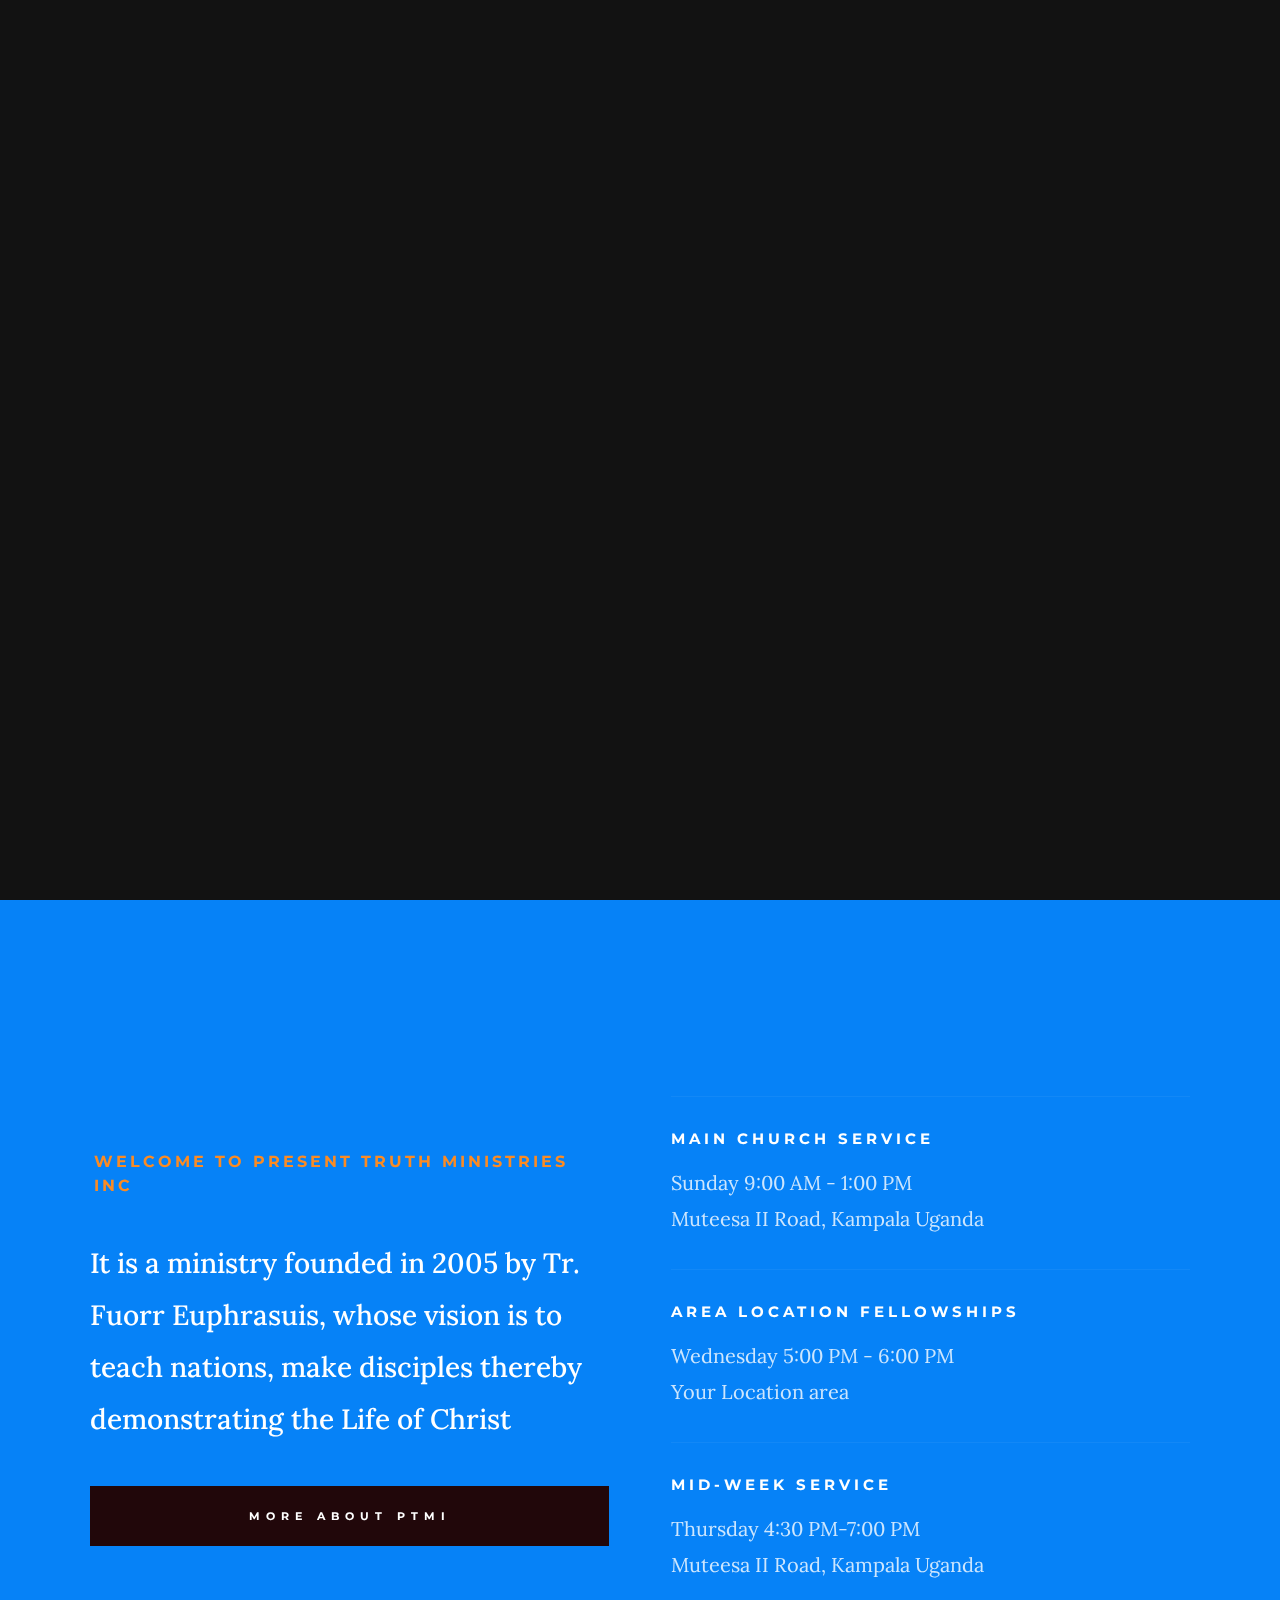
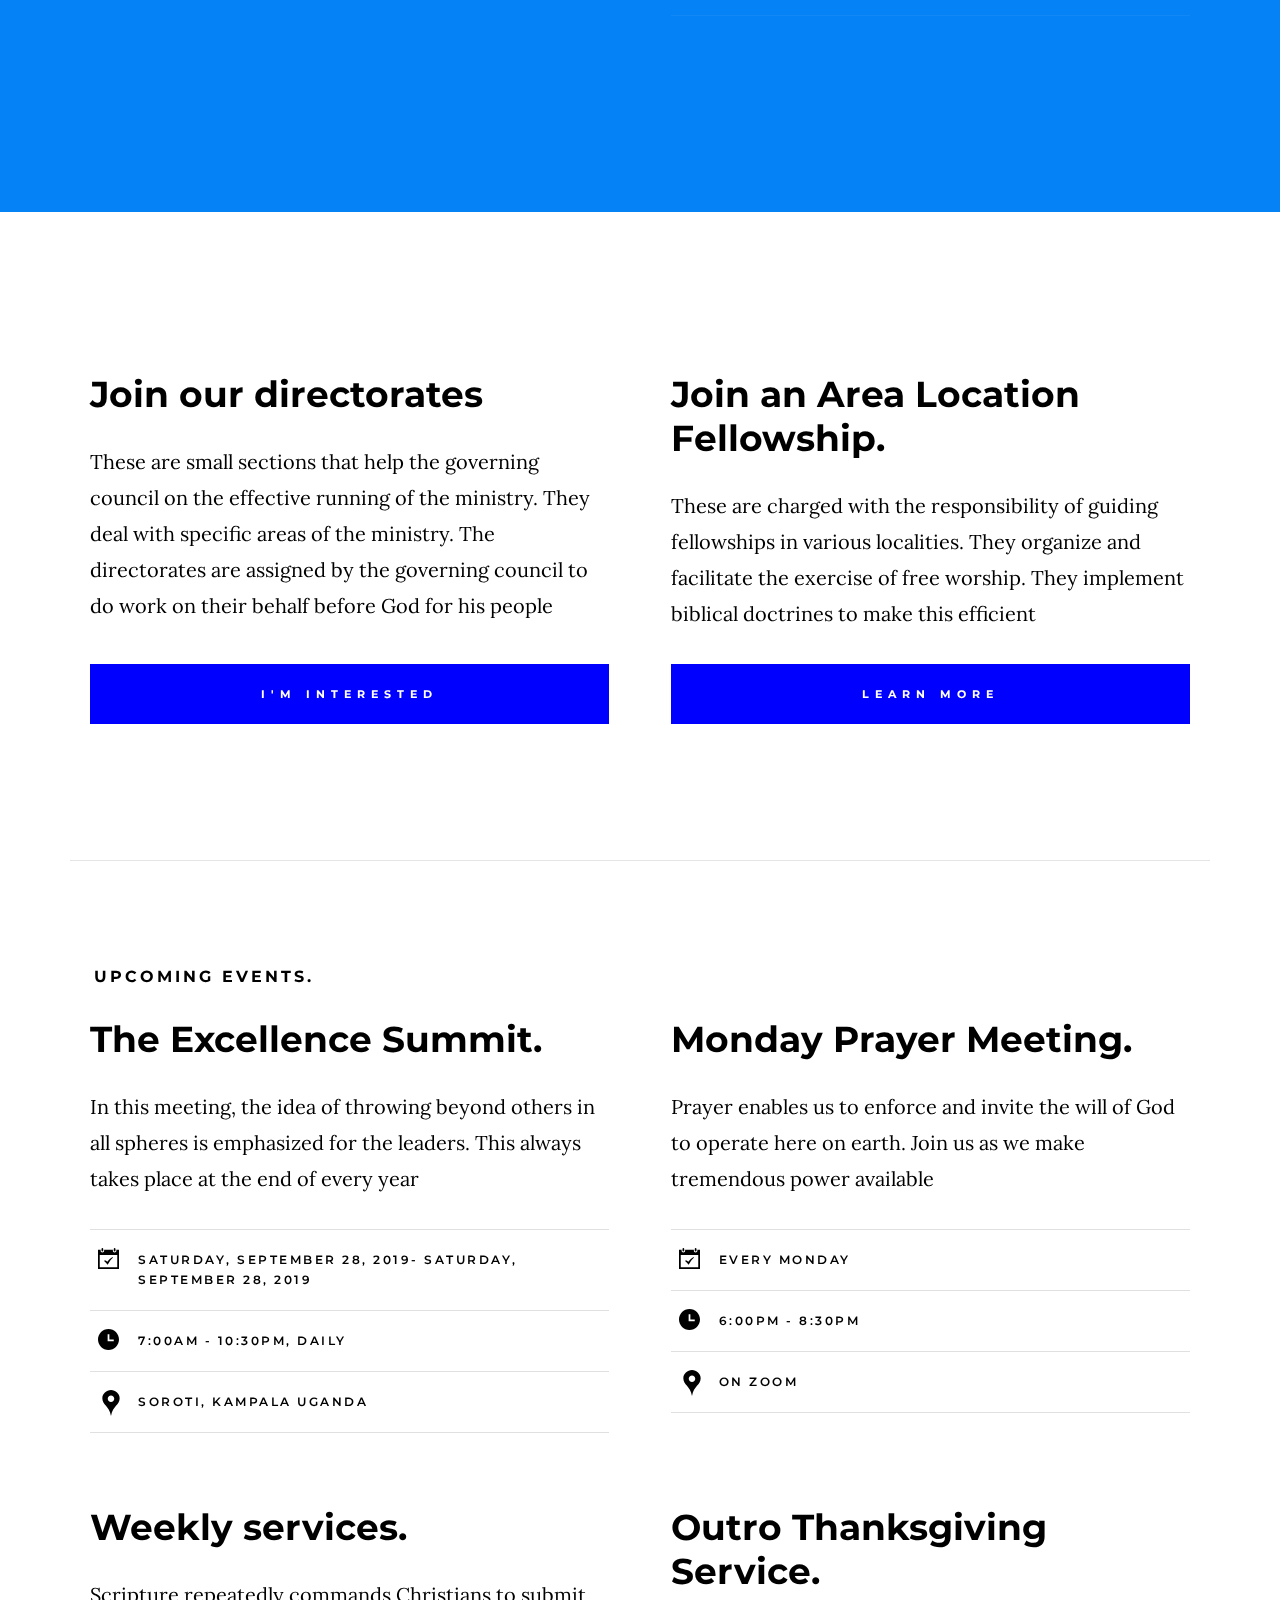
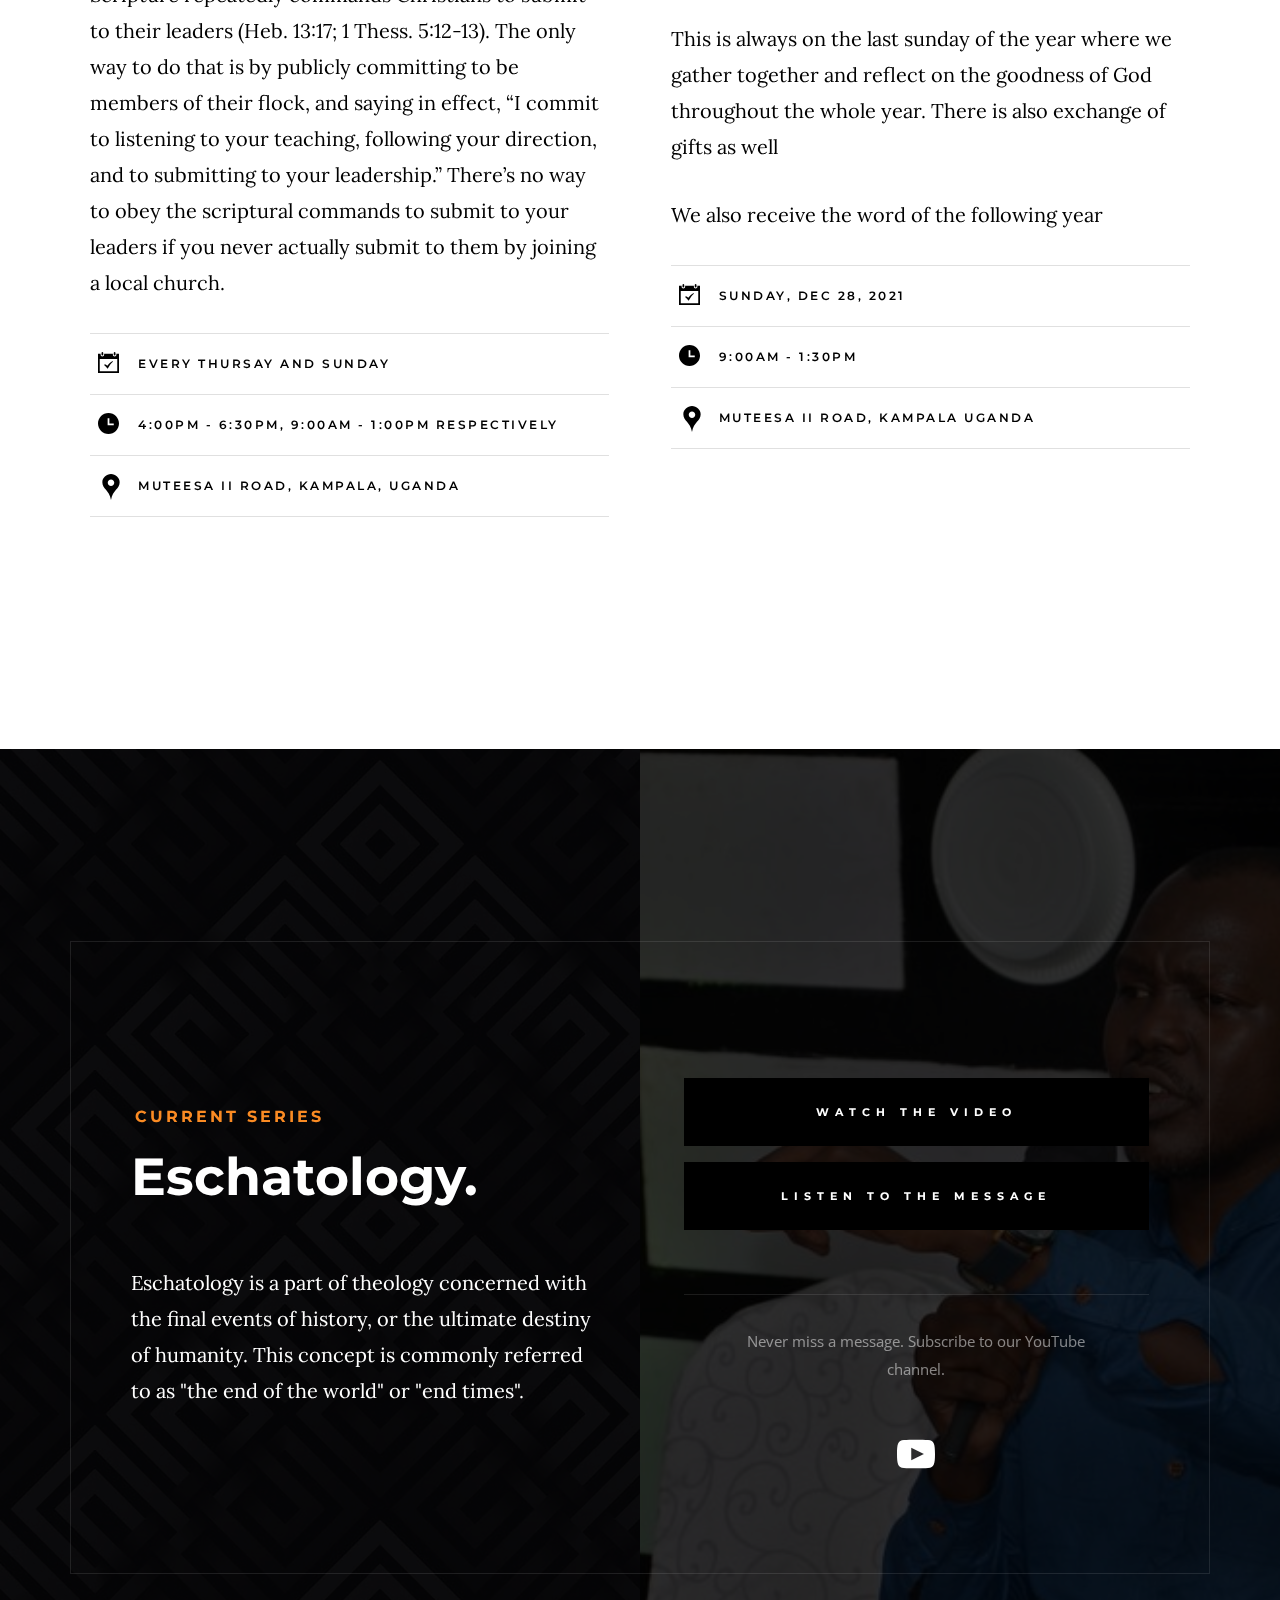
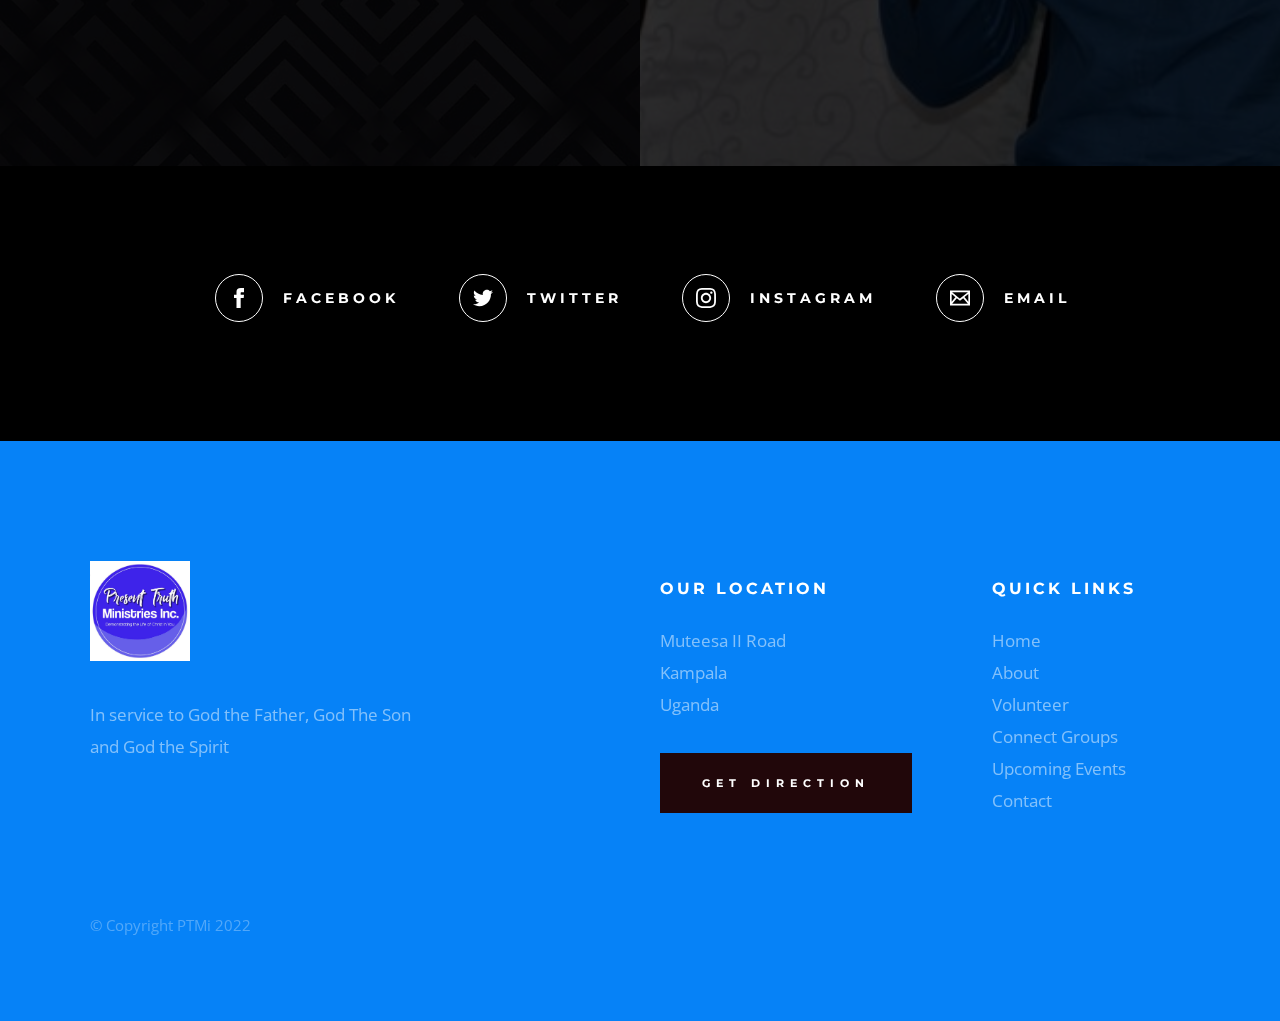
==== commit 377037f1: "Updated all" ====
--- a/index.html
+++ b/index.html
@@ -68,7 +68,7 @@
 
     <!-- hero
     ================================================== -->
-    <section class="s-hero" data-parallax="scroll" data-image-src="images/hero-bg-3000.jpg" data-natural-width=3000 data-natural-height=2000 data-position-y=center>
+    <section class="s-hero" data-parallax="scroll" data-image-src="images/mb.jpg" data-natural-width=3000 data-natural-height=2000 data-position-y=center>
 
         <div class="hero-left-bar"></div>
 
@@ -176,7 +176,7 @@
             <div class="column large-half tab-full">
                 <h3 class="display-1">Join an Area Location Fellowship.</h3>
                 <p>
-                    These arevcharged with the responsibility of guiding fellowships in various localities. 
+                    These are charged with the responsibility of guiding fellowships in various localities. 
                      They organize and facilitate the exercise of free worship. 
                      They implement biblical doctrines to make this efficient 
                 </p>
@@ -350,13 +350,11 @@
             <div class="column large-4 medium-5 tab-full">
                 <div class="footer-logo">
                     <a class="site-footer-logo" href="index.html">
-                        <img src="" alt="PTMI">
+                        <img src="images/logo.jpg" alt="PTMI">
                     </a>
                 </div>  <!-- footer-logo -->
                 <p>
-                Laborum ad explicabo. Molestiae voluptates est. Quisquam labore tenetur 
-                et assumenda voluptatibus a beatae. Rerum odio ducimus reprehenderit 
-                sit animi laborum nostrum dolorum animi voluptates est voluptatibus a beatae. 
+                In service to God the Father, God The Son and God the Spirit 
                 </p>
             </div>
             <div class="column large-half tab-full">
--- a/css/main.css
+++ b/css/main.css
@@ -447,7 +447,7 @@
   width: 8px;
   height: 8px;
   border-radius: 50%;
-  background: #3b0d11;
+  background: #0000FF;
   position: absolute;
   left: -16px;
   top: 11px;
@@ -456,7 +456,7 @@
 
 dt {
   margin: 0;
-  color: #3b0d11;
+  color: #0000FF;
 }
 
 dd {
@@ -940,7 +940,7 @@
 select:-webkit-autofill,
 select:-webkit-autofill:hover,
 select:-webkit-autofill:focus {
-  -webkit-text-fill-color: #3b0d11;
+  -webkit-text-fill-color: #0000FF;
   transition: background-color 5000s ease-in-out 0s;
 }
 
@@ -999,8 +999,8 @@
 input[type="submit"].btn--primary,
 input[type="reset"].btn--primary,
 input[type="button"].btn--primary {
-  background: #3b0d11;
-  border-color: #3b0d11;
+  background: #0000FF;
+  border-color: #0000FF;
   color: #ffffff;
 }
 
@@ -1219,7 +1219,7 @@
 }
 
 .stats-tabs li a:hover {
-  color: #3b0d11;
+  color: #0000FF;
 }
 
 .stats-tabs li a em {
@@ -1631,8 +1631,8 @@
 
 .events-list__item-title a:hover,
 .events-list__item-title a:focus {
-  color: #3b0d11;
-  border-bottom: 1px solid #3b0d11;
+  color: #0000FF;
+  border-bottom: 1px solid #0000FF;
 }
 
 .events-list__meta {
@@ -1720,7 +1720,7 @@
   font-weight: 700;
   text-align: center;
   color: #ffffff;
-  background-color: #3b0d11;
+  background-color: #0000FF;
   height: 4.8rem;
   width: 4.8rem;
   line-height: 4.8rem;
@@ -3177,8 +3177,8 @@
 }
 
 .footer-logo img {
-  width: 138px;
-  height: 36px;
+  width: 100px;
+  height:100px;
 }
 
 /* -------------------------------------------------------------------
@@ -3516,7 +3516,7 @@
 .event-meta strong {
   font-family: "Open Sans", sans-serif;
   margin-right: 1.2rem;
-  color: #3b0d11;
+  color: #0000FF;
 }
 
 .event-meta strong::after {
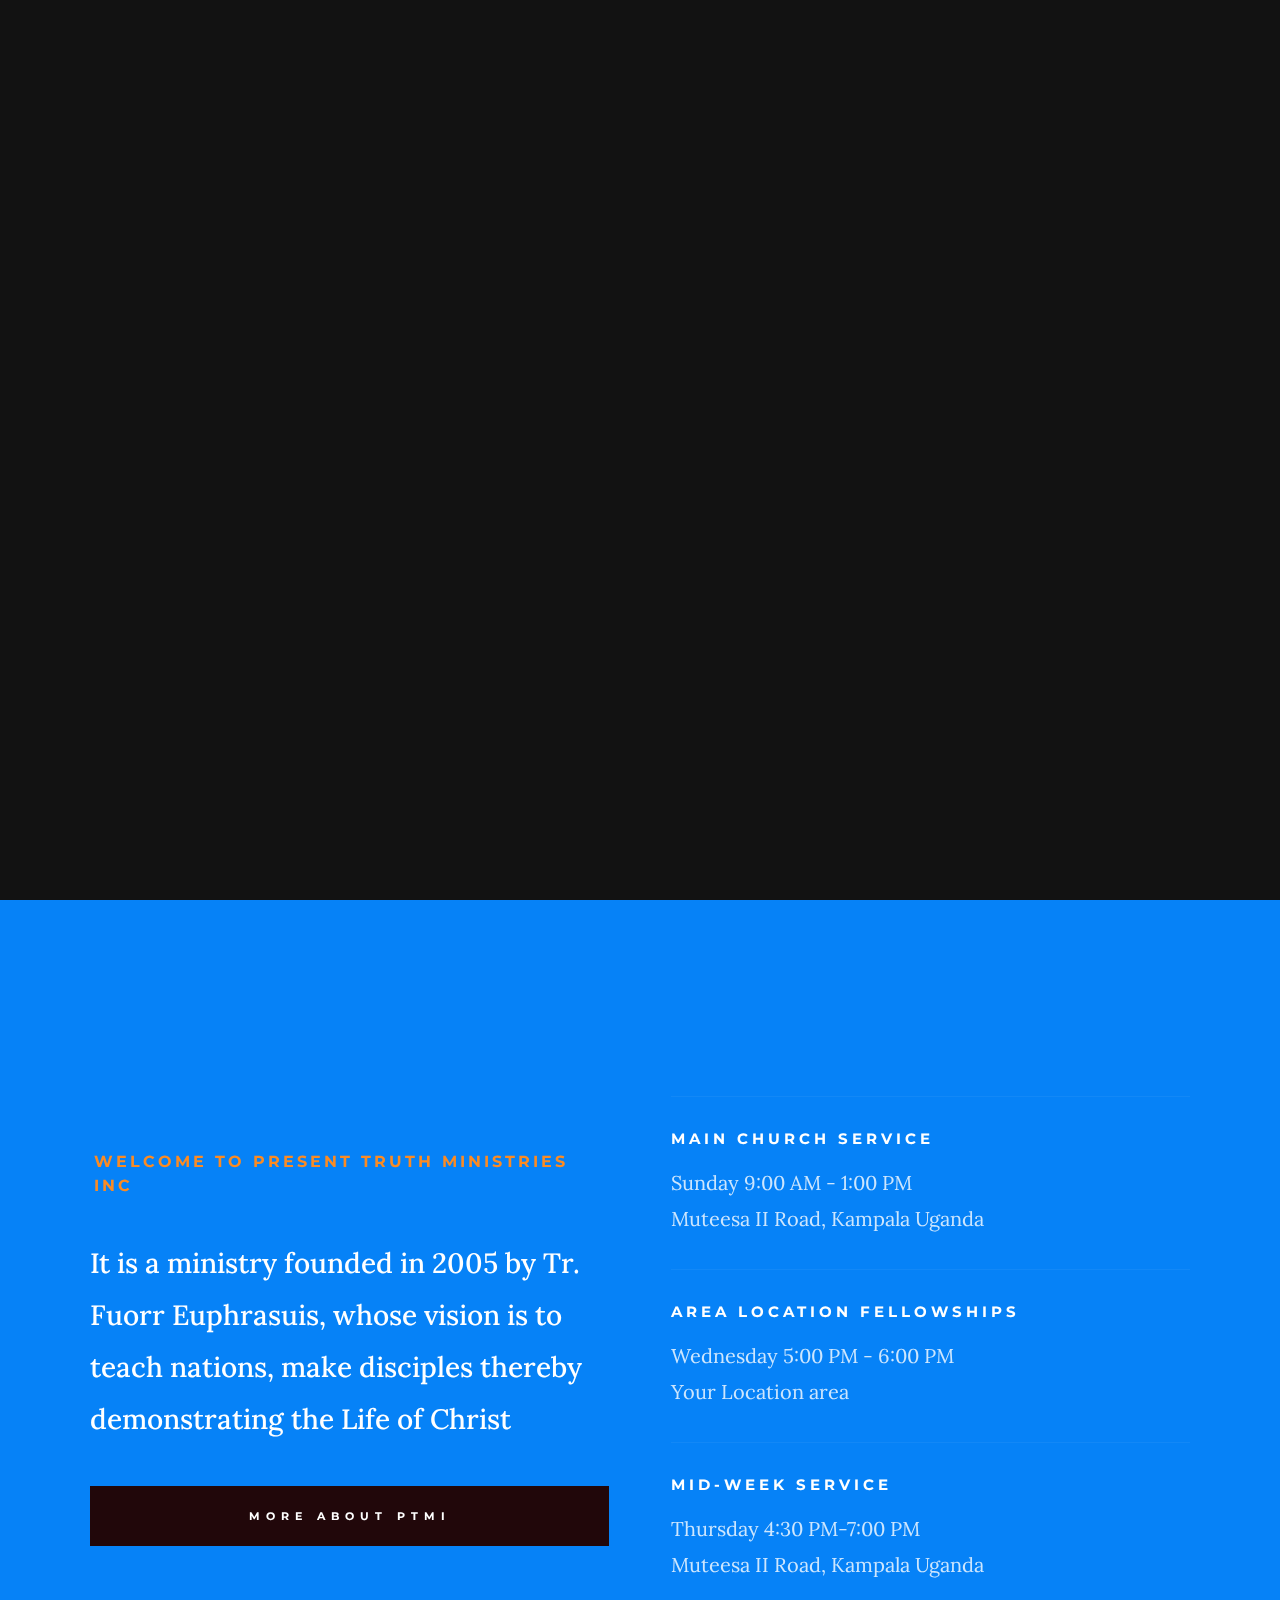
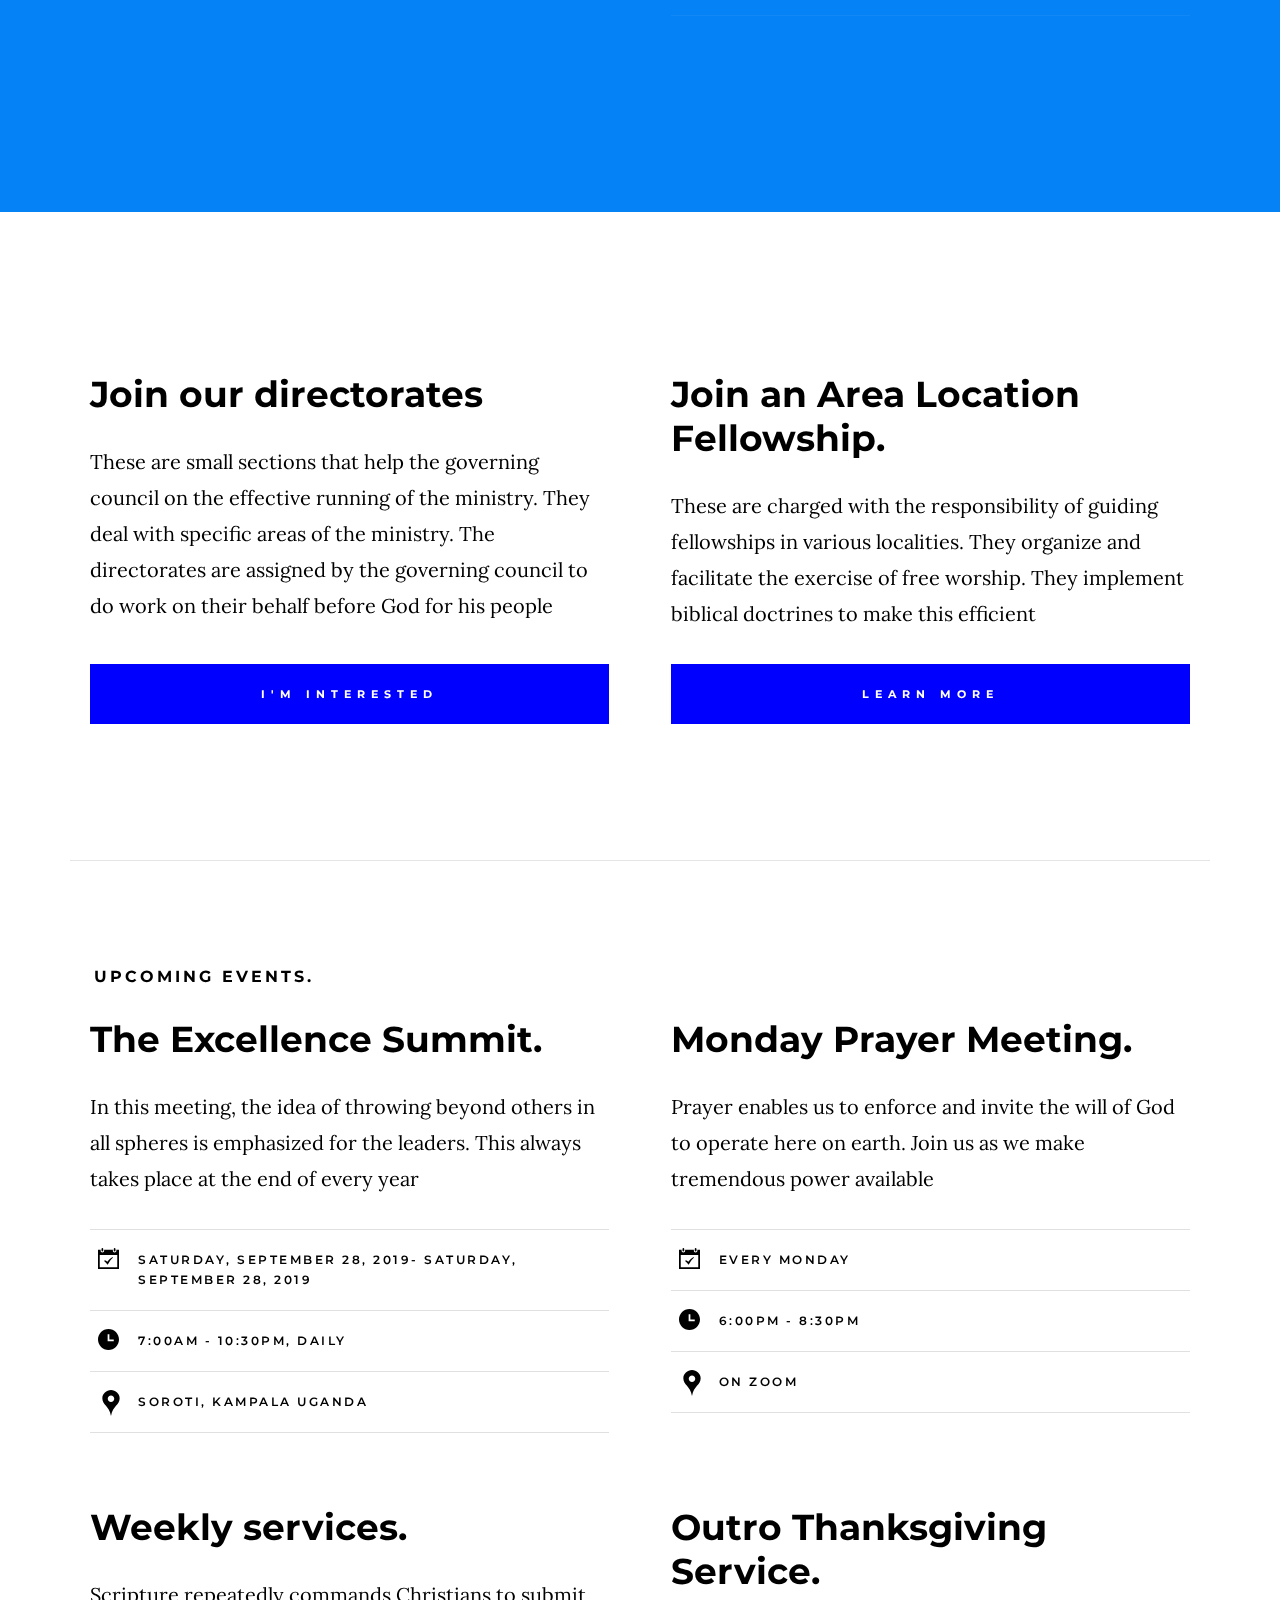
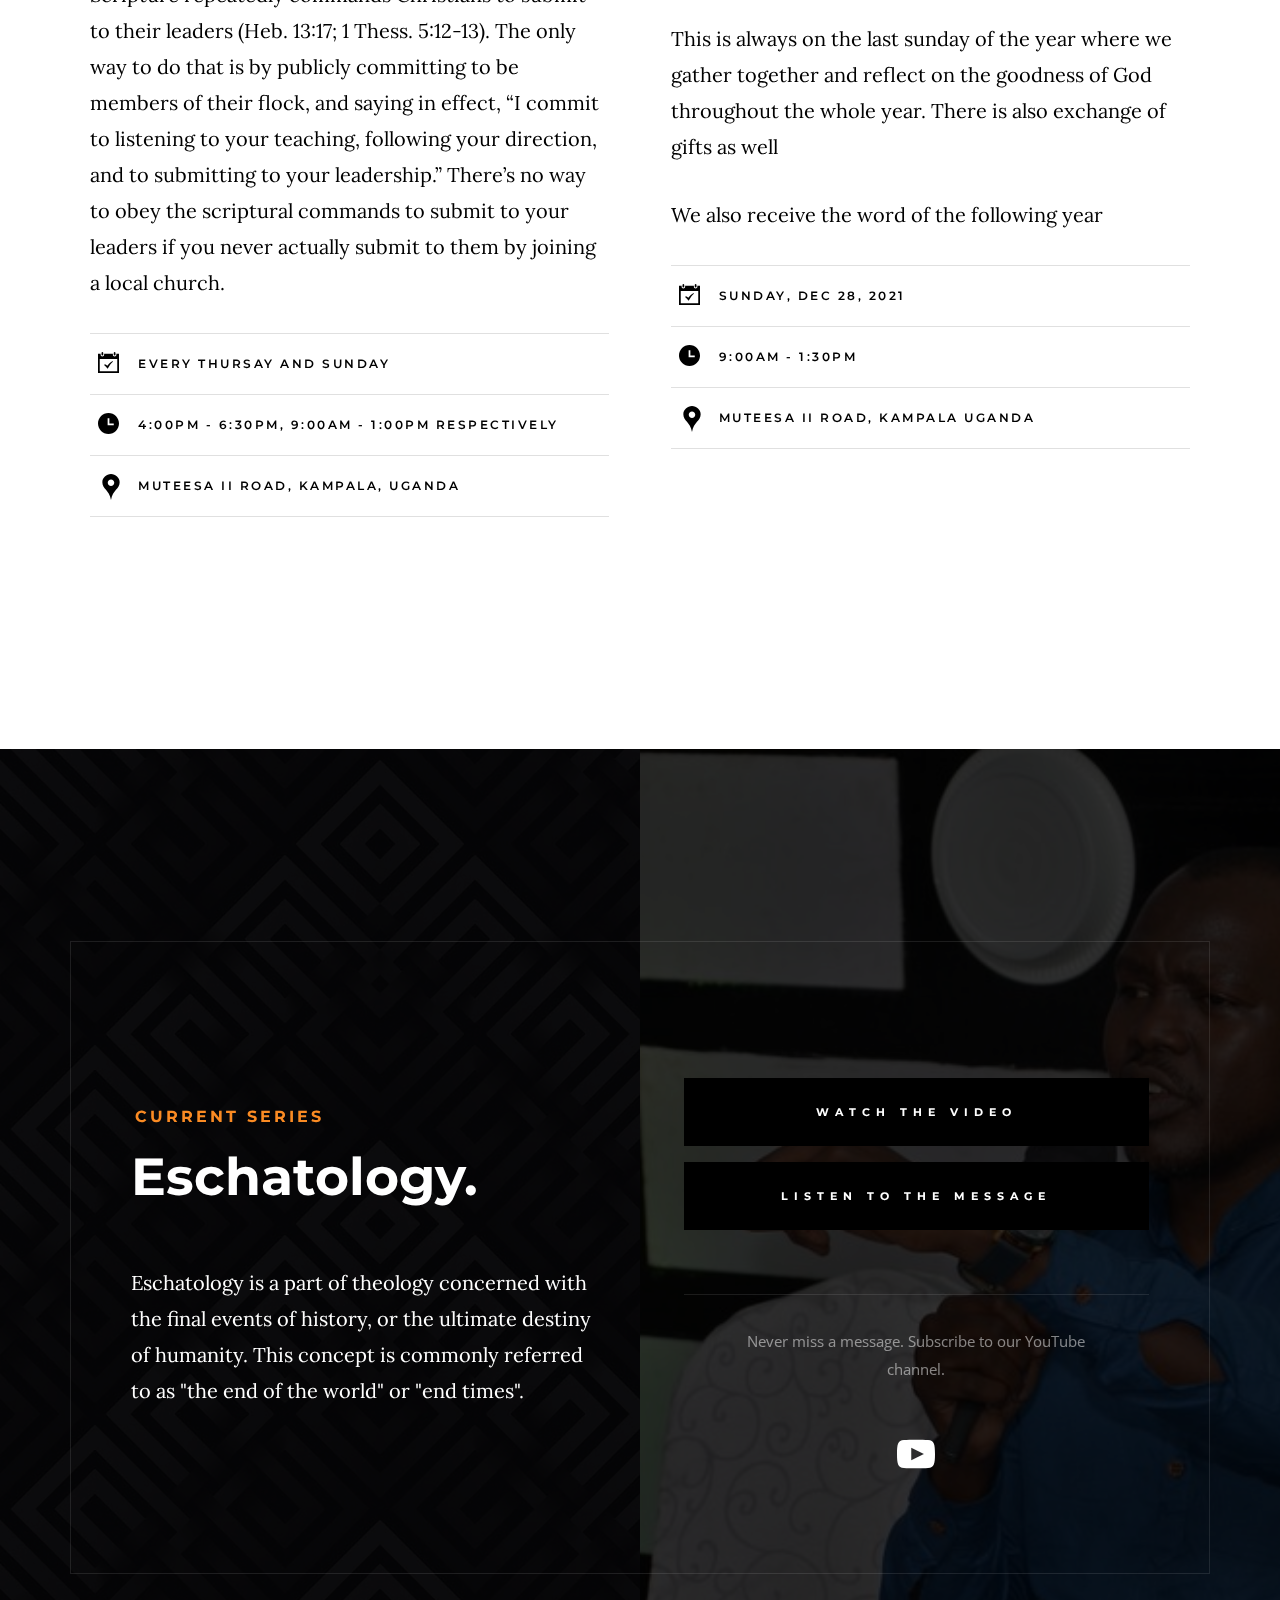
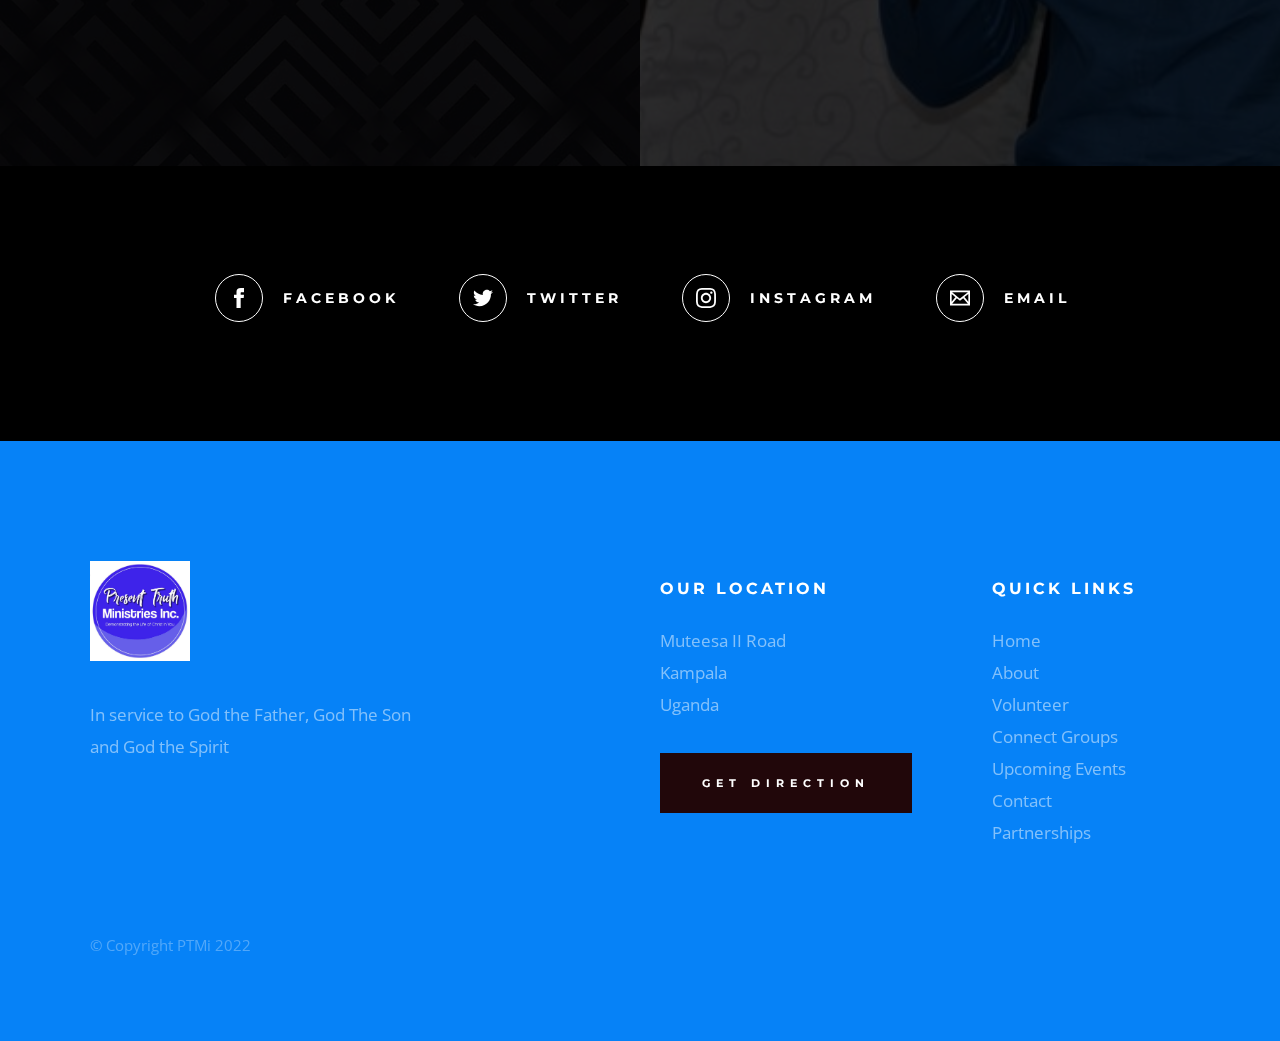
==== commit ce006ef3: "updates" ====
--- a/index.html
+++ b/index.html
@@ -92,13 +92,16 @@
         <ul class="hero-social">
             <li class="hero-social__title">Follow Us</li>
             <li>
-                <a href="#0" title="">Facebook</a>
+                <a href="https://www.facebook.com/myPTMI/" title="">Facebook</a>
             </li>
             <li>
                 <a href="#0" title="">YouTube</a>
             </li>
             <li>
-                <a href="#0" title="">Instagram</a>
+                <a href="https://instagram.com/my_ptmi?utm_medium=copy_link" target="_blank" title="">Instagram</a>
+            </li>
+            <li>
+                <a href="https://twitter.com/MPtmi" target="_blank" title="">Twitter</a>
             </li>
         </ul> <!-- end hero-social -->
 
@@ -318,13 +321,13 @@
                         </a>
                     </li>
                     <li class="social-list__item">
-                        <a href="#0" title="">
+                        <a href="https://twitter.com/MPtmi" target="_blank" title="">
                             <span class="social-list__icon social-list__icon--twitter"></span>
                             <span class="social-list__text">Twitter</span>
                         </a>
                     </li>
                     <li class="social-list__item">
-                        <a href="#0" title="">
+                        <a href="https://instagram.com/my_ptmi?utm_medium=copy_link" target="_blank" title="">
                             <span class="social-list__icon social-list__icon--instagram"></span>
                             <span class="social-list__text">Instagram</span>
                         </a>
@@ -380,6 +383,8 @@
                             <li><a href="connect-group.html">Connect Groups</a></li>
                             <li><a href="events.html">Upcoming Events</a></li>
                             <li><a href="contact.html">Contact</a></li>
+                            <li><a href="contact.html">Partnerships</a></li>
+                           
                         </ul>
                     </div>
                 </div>
